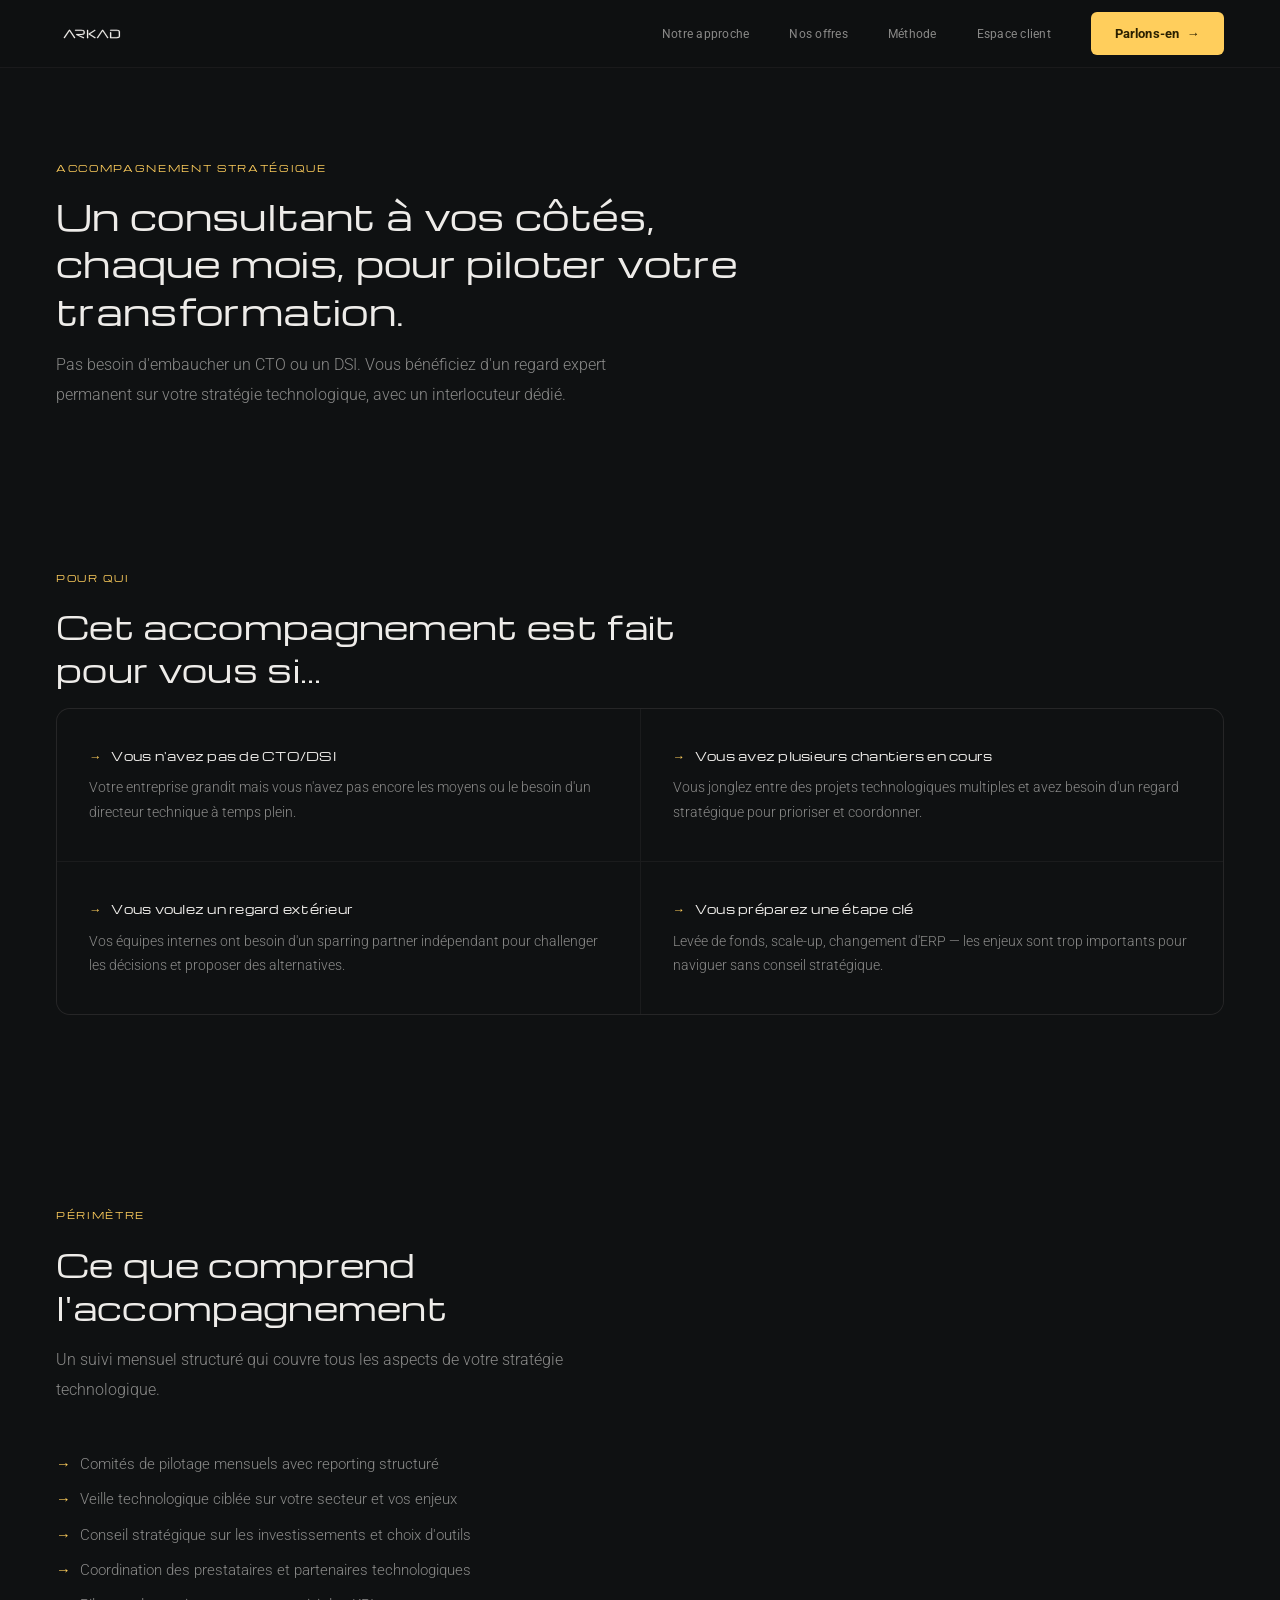
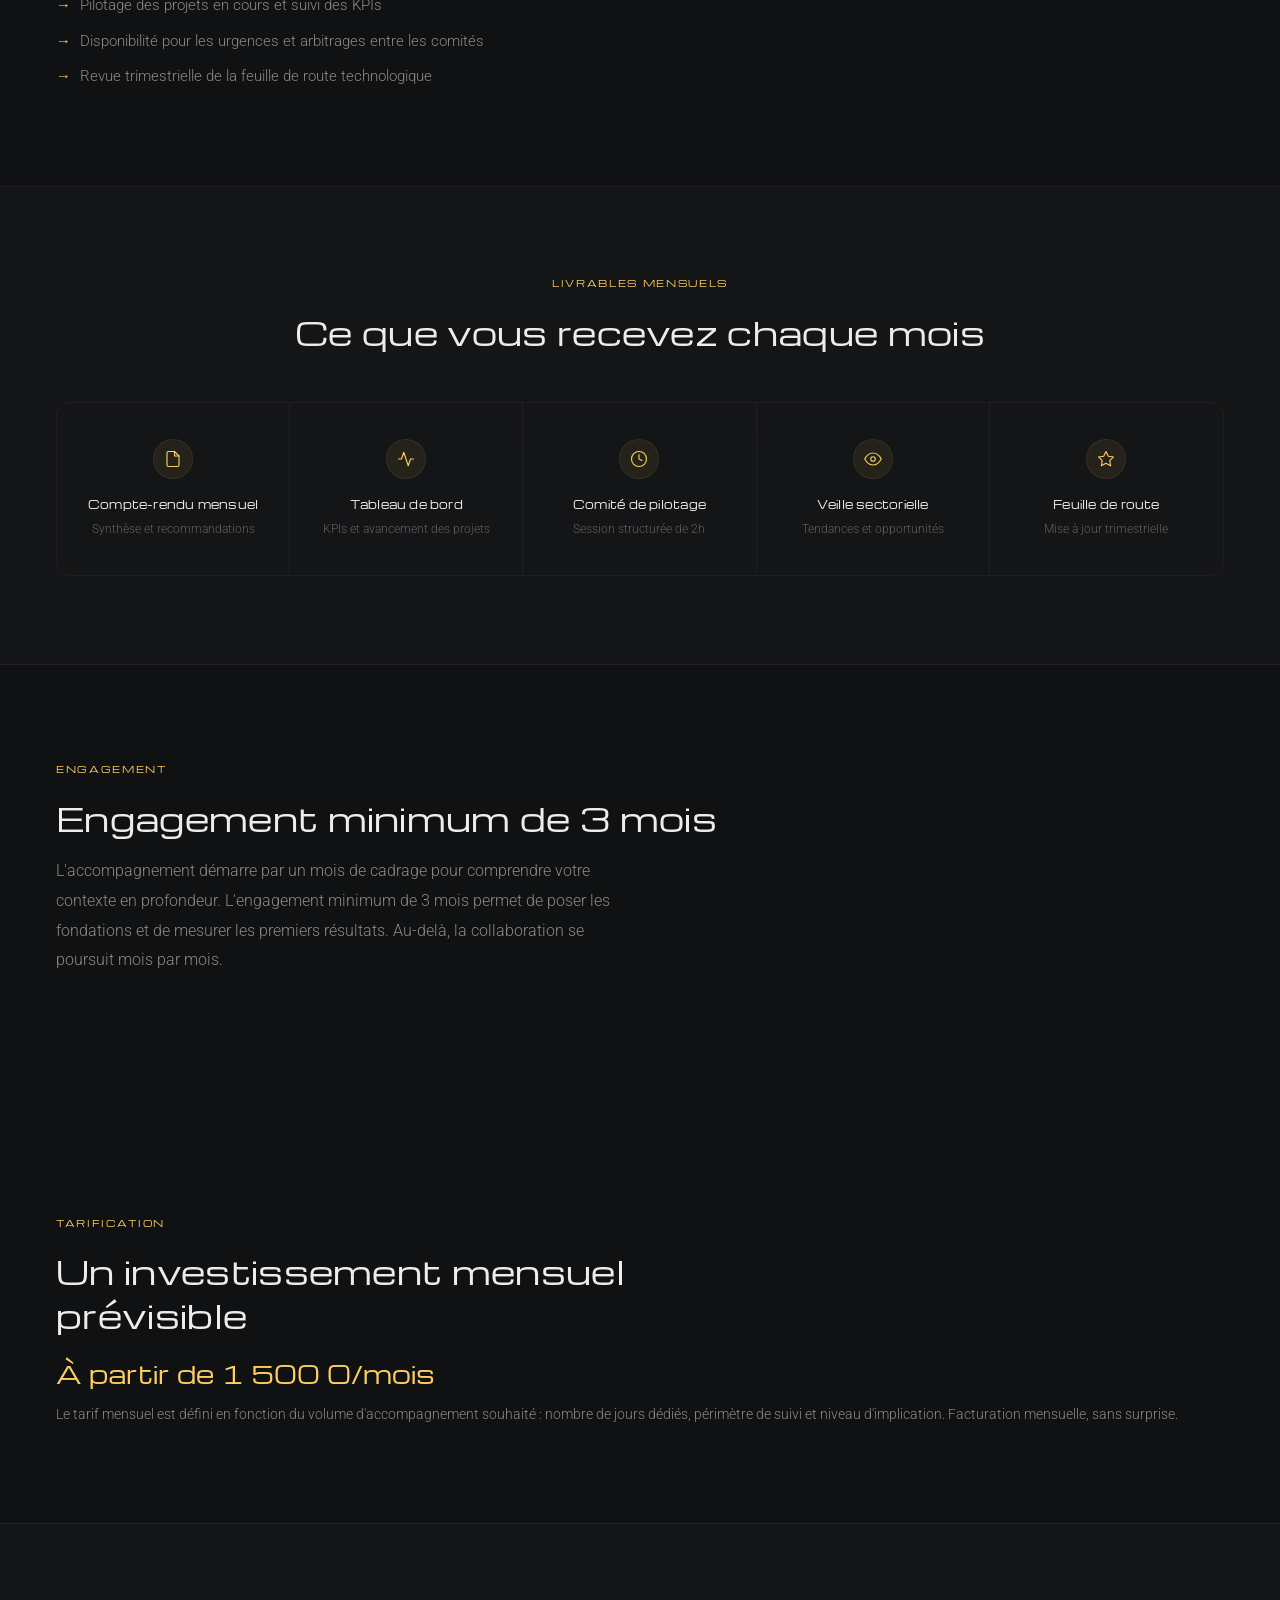
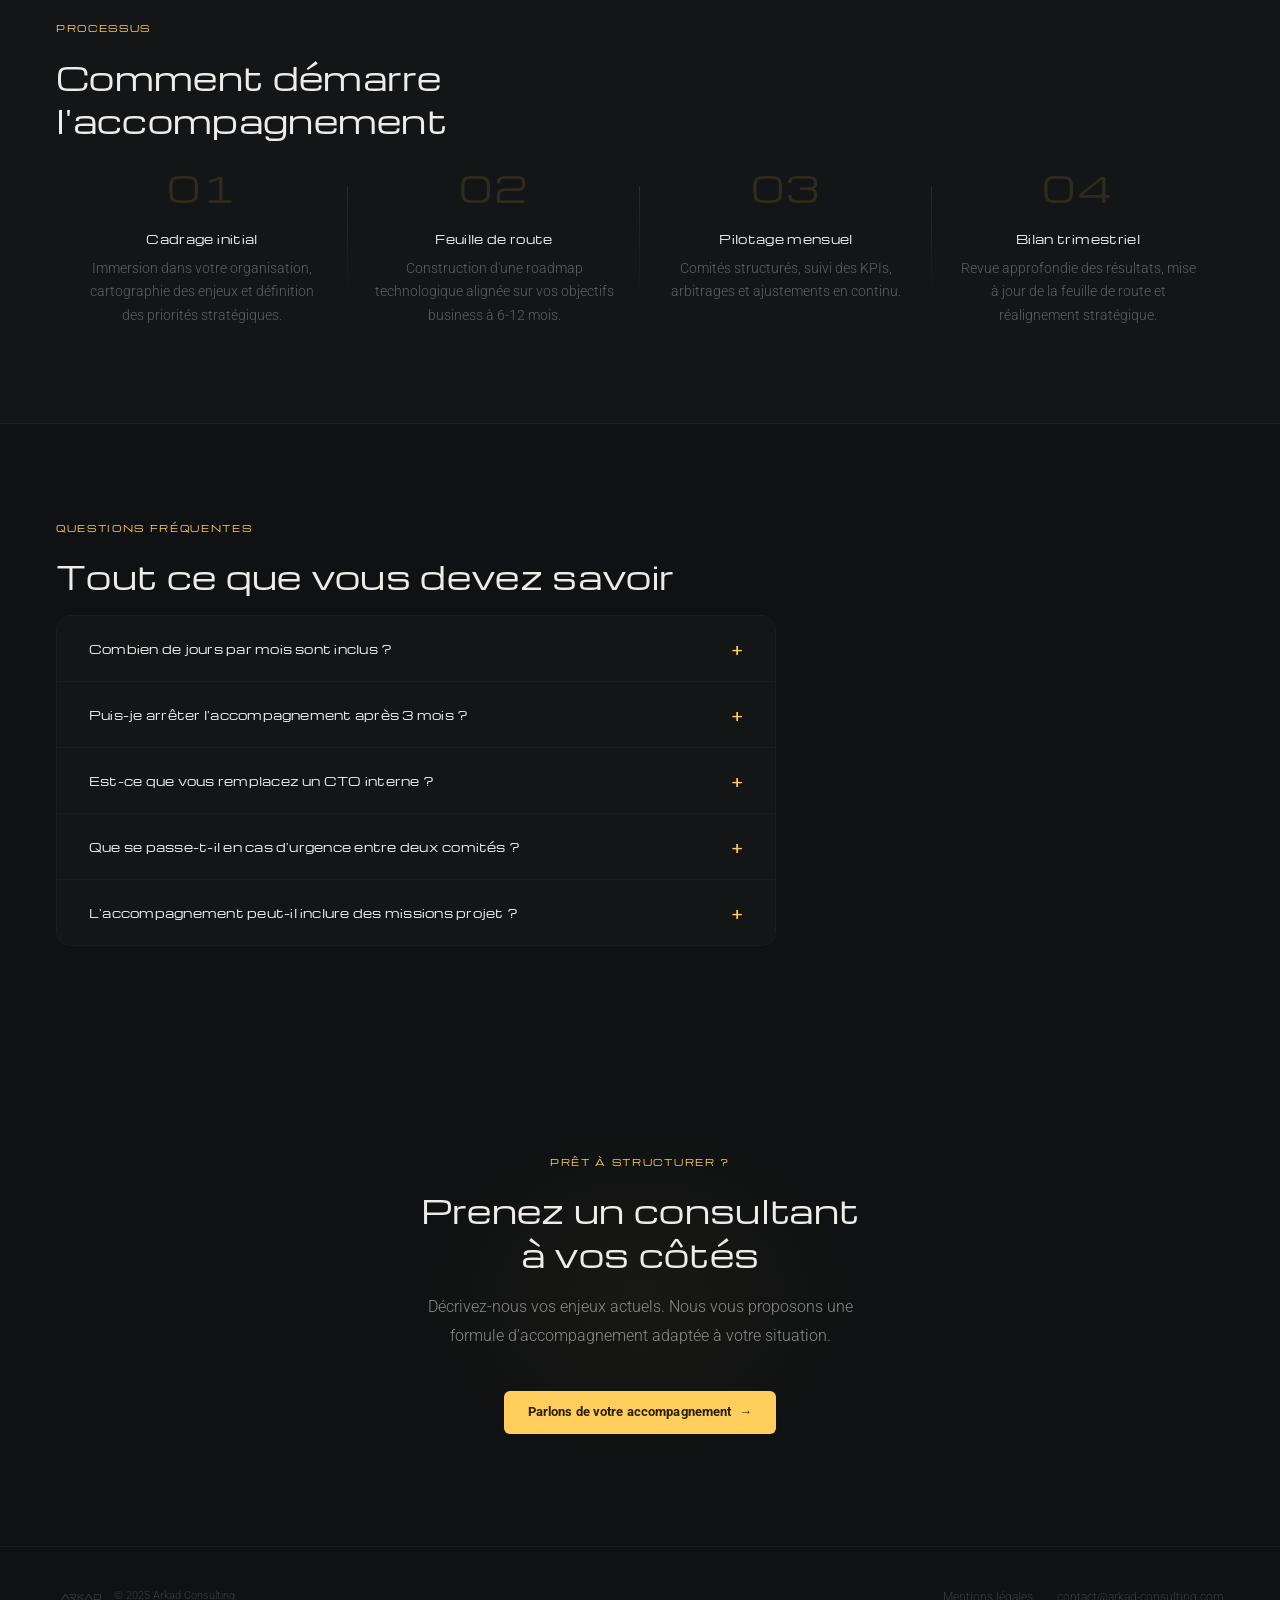
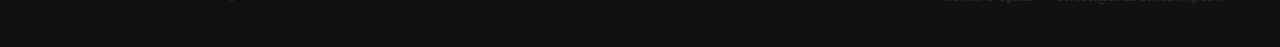
==== accompagnement-strategique.html @ ab316ca0 "fix: correction des prix (3 000 € / 6 000 € / 1 500 €), retrait HT, fallback Arial pour le symbole €" ====
<!DOCTYPE html>
<html lang="fr">
<head>
  <meta charset="UTF-8">
  <meta name="viewport" content="width=device-width, initial-scale=1.0">
  <title>Accompagnement Stratégique Mensuel — Arkad Consulting</title>
  <meta name="description" content="Un consultant dédié chaque mois pour piloter votre transformation technologique. Suivi continu et amélioration permanente. À partir de 1 500 €/mois.">
  <link rel="canonical" href="https://arkad-consulting.com/accompagnement-strategique.html">
  <!-- Open Graph -->
  <meta property="og:type" content="website">
  <meta property="og:url" content="https://arkad-consulting.com/accompagnement-strategique.html">
  <meta property="og:title" content="Accompagnement Stratégique Mensuel — Arkad Consulting">
  <meta property="og:description" content="Un consultant dédié chaque mois pour piloter votre transformation technologique. Suivi continu et amélioration permanente.">
  <meta property="og:image" content="https://arkad-consulting.com/assets/og-image.png">
  <meta property="og:image:width" content="1200">
  <meta property="og:image:height" content="630">
  <meta property="og:locale" content="fr_FR">
  <!-- Twitter Card -->
  <meta name="twitter:card" content="summary_large_image">
  <meta name="twitter:title" content="Accompagnement Stratégique Mensuel — Arkad Consulting">
  <meta name="twitter:description" content="Un consultant dédié chaque mois pour piloter votre transformation technologique. Suivi continu et amélioration permanente.">
  <meta name="twitter:image" content="https://arkad-consulting.com/assets/og-image.png">
  <!-- Favicon -->
  <link rel="icon" type="image/png" sizes="32x32" href="assets/favicon-32.png">
  <link rel="icon" type="image/png" sizes="192x192" href="assets/favicon-192.png">
  <link rel="apple-touch-icon" href="assets/apple-touch-icon.png">
  <meta name="theme-color" content="#0f1112">
  <!-- Fonts -->
  <link rel="preconnect" href="https://fonts.googleapis.com">
  <link rel="preconnect" href="https://fonts.gstatic.com" crossorigin>
  <link href="https://fonts.googleapis.com/css2?family=Michroma&family=Roboto:ital,wght@0,300;0,400;0,500;0,700;1,300&display=swap" rel="stylesheet">
  <link rel="stylesheet" href="css/main.css">
</head>
<body>

<!-- ====== Nav ====== -->
<nav class="nav" aria-label="Navigation principale">
  <a href="index.html" class="nav__logo">
    <svg class="nav__logo-icon" viewBox="0 0 500 139" fill="none" xmlns="http://www.w3.org/2000/svg">
      <path d="M93.7,49.18l-31.92,47.97c-.38.64-.85,1.09-1.41,1.34-.55.26-1.2.38-1.92.38-1.07,0-2.07-.35-3.01-1.06-.94-.7-1.41-1.63-1.41-2.78,0-.3.04-.64.13-1.02s.28-.77.58-1.15l-.06.06,33.39-49.96c.68-1.02,1.5-1.8,2.46-2.33.96-.53,1.97-.8,3.04-.8.98,0,1.97.26,2.97.77s1.87,1.3,2.59,2.37l33.46,49.83h-.06c.6.85.89,1.62.89,2.3,0,1.11-.46,2-1.38,2.69-.92.68-1.91,1.02-2.97,1.02-.68,0-1.34-.15-1.98-.45-.64-.3-1.15-.77-1.54-1.41v.06l-31.85-47.85Z" fill="#eeece9" stroke="#eeece9" stroke-linecap="round" stroke-linejoin="round"/>
      <path d="M191.49,55.1c0-4.99-4.71-7.48-14.14-7.48h-42.47c-2.43,0-3.65-1.11-3.65-3.33,0-2.43,1.21-3.65,3.65-3.65h41.13c16.03,0,24.05,4.99,24.05,14.97v6.27c0,9.21-7.38,13.82-22.13,13.82h-22.13l37.61,16.12c.68.3,1.17.73,1.47,1.28.3.55.45,1.13.45,1.73,0,1.02-.35,1.99-1.06,2.91-.7.92-1.59,1.38-2.65,1.38-.47,0-.96-.13-1.47-.38l-48.04-22.13c-.73-.3-1.28-.77-1.66-1.41-.38-.64-.58-1.32-.58-2.05,0-1.07.4-2.05,1.22-2.94.81-.9,1.96-1.34,3.45-1.34h34.22c8.49,0,12.73-2.07,12.73-6.2v-7.55Z" fill="#eeece9" stroke="#eeece9" stroke-linecap="round" stroke-linejoin="round"/>
      <path d="M223.67,95.52c0,2.43-1.39,3.65-4.16,3.65s-4.29-1.21-4.29-3.65v-51.62c0-2.39,1.45-3.58,4.35-3.58,2.73,0,4.09,1.19,4.09,3.58v51.62ZM237.04,69.17l36.27,22.9c.6.34,1.01.79,1.25,1.34.23.55.37,1.09.42,1.6,0,.98-.36,1.89-1.09,2.72-.73.83-1.58,1.25-2.56,1.25-.68,0-1.28-.17-1.79-.51l-41.51-26.1c-1.02-.6-1.54-1.54-1.54-2.81,0-.72.11-1.36.32-1.92.21-.55.62-1,1.21-1.34l39.4-25.46c.6-.43,1.24-.64,1.92-.64.55,0,1.1.13,1.63.38s1,.59,1.41.99c.4.41.72.85.96,1.34.23.49.35.99.35,1.5,0,1.02-.57,1.88-1.73,2.56l-34.92,22.2Z" fill="#eeece9" stroke="#eeece9" stroke-linecap="round" stroke-linejoin="round"/>
      <path d="M324.03,49.4l-31.92,47.97c-.38.64-.85,1.09-1.41,1.34-.56.26-1.2.38-1.92.38-1.07,0-2.07-.35-3.01-1.06-.94-.7-1.41-1.63-1.41-2.78,0-.3.04-.64.13-1.02.08-.38.28-.77.58-1.15l-.06.06,33.39-49.96c.68-1.02,1.5-1.8,2.46-2.33.96-.53,1.97-.8,3.04-.8.98,0,1.97.26,2.97.77,1,.51,1.86,1.3,2.59,2.37l33.45,49.83h-.06c.6.85.89,1.62.89,2.3,0,1.11-.46,2-1.38,2.69-.92.68-1.91,1.02-2.97,1.02-.68,0-1.34-.15-1.98-.45-.64-.3-1.15-.77-1.54-1.41v.06l-31.86-47.85Z" fill="#eeece9" stroke="#eeece9" stroke-linecap="round" stroke-linejoin="round"/>
      <path d="M436.22,55.03c0-4.95-4.67-7.42-14.01-7.42h-43.37c-2.39,0-3.58-1.11-3.58-3.33,0-2.43,1.19-3.65,3.58-3.65h43.56c14.92,0,22.39,4.8,22.39,14.39v28.46c0,10.19-7.53,15.29-22.58,15.29h-44.13c-1.88,0-2.81-.98-2.81-2.94v-36.14c0-2.64,1.45-3.97,4.35-3.97s4.41,1.32,4.41,3.97v32.11h37.99c9.47,0,14.2-2.77,14.2-8.32v-28.46Z" fill="#eeece9" stroke="#eeece9" stroke-linecap="round" stroke-linejoin="round"/>
    </svg>
  </a>
  <div class="nav__links">
    <a href="index.html#approche" class="nav__link">Notre approche</a>
    <a href="index.html#offres" class="nav__link">Nos offres</a>
    <a href="index.html#methode" class="nav__link">Méthode</a>
    <a href="portail.html" class="nav__link">Espace client</a>
    <a href="index.html#contact" class="btn btn--primary">Parlons-en <span class="btn__arrow">→</span></a>
  </div>
</nav>

<main>

  <!-- ====== Service Hero ====== -->
  <section class="service-hero">
    <div class="container">
      <div class="section__eyebrow reveal">Accompagnement Stratégique</div>
      <h1 class="section__title reveal">Un consultant à vos côtés, chaque mois, pour piloter votre transformation.</h1>
      <p class="section__desc reveal">
        Pas besoin d'embaucher un CTO ou un DSI. Vous bénéficiez d'un regard expert permanent sur votre stratégie technologique, avec un interlocuteur dédié.
      </p>
    </div>
  </section>

  <!-- ====== Pour qui ====== -->
  <section class="section">
    <div class="container">
      <div class="section__eyebrow reveal">Pour qui</div>
      <h2 class="section__title reveal">Cet accompagnement est fait pour vous si...</h2>
      <div class="why__grid reveal">
        <div class="why__item">
          <h4><span class="why__arrow">→</span> Vous n'avez pas de CTO/DSI</h4>
          <p>Votre entreprise grandit mais vous n'avez pas encore les moyens ou le besoin d'un directeur technique à temps plein.</p>
        </div>
        <div class="why__item">
          <h4><span class="why__arrow">→</span> Vous avez plusieurs chantiers en cours</h4>
          <p>Vous jonglez entre des projets technologiques multiples et avez besoin d'un regard stratégique pour prioriser et coordonner.</p>
        </div>
        <div class="why__item">
          <h4><span class="why__arrow">→</span> Vous voulez un regard extérieur</h4>
          <p>Vos équipes internes ont besoin d'un sparring partner indépendant pour challenger les décisions et proposer des alternatives.</p>
        </div>
        <div class="why__item">
          <h4><span class="why__arrow">→</span> Vous préparez une étape clé</h4>
          <p>Levée de fonds, scale-up, changement d'ERP — les enjeux sont trop importants pour naviguer sans conseil stratégique.</p>
        </div>
      </div>
    </div>
  </section>

  <!-- ====== Périmètre ====== -->
  <section class="section service-content">
    <div class="container">
      <div class="section__eyebrow reveal">Périmètre</div>
      <h2 class="section__title reveal">Ce que comprend l'accompagnement</h2>
      <p class="section__desc reveal">Un suivi mensuel structuré qui couvre tous les aspects de votre stratégie technologique.</p>
      <ul class="reveal">
        <li>Comités de pilotage mensuels avec reporting structuré</li>
        <li>Veille technologique ciblée sur votre secteur et vos enjeux</li>
        <li>Conseil stratégique sur les investissements et choix d'outils</li>
        <li>Coordination des prestataires et partenaires technologiques</li>
        <li>Pilotage des projets en cours et suivi des KPIs</li>
        <li>Disponibilité pour les urgences et arbitrages entre les comités</li>
        <li>Revue trimestrielle de la feuille de route technologique</li>
      </ul>
    </div>
  </section>

  <!-- ====== Livrables ====== -->
  <section class="impact">
    <div class="container">
      <div class="impact__header">
        <div class="section__eyebrow reveal">Livrables mensuels</div>
        <h2 class="section__title reveal">Ce que vous recevez chaque mois</h2>
      </div>
      <div class="impact__grid reveal">
        <div class="impact__item">
          <div class="impact__icon">
            <svg width="18" height="18" viewBox="0 0 24 24" fill="none" stroke="currentColor" stroke-width="1.5" stroke-linecap="round" stroke-linejoin="round"><path d="M14 2H6a2 2 0 0 0-2 2v16a2 2 0 0 0 2 2h12a2 2 0 0 0 2-2V8z"/><polyline points="14 2 14 8 20 8"/></svg>
          </div>
          <h4>Compte-rendu mensuel</h4>
          <p>Synthèse et recommandations</p>
        </div>
        <div class="impact__item">
          <div class="impact__icon">
            <svg width="18" height="18" viewBox="0 0 24 24" fill="none" stroke="currentColor" stroke-width="1.5" stroke-linecap="round" stroke-linejoin="round"><polyline points="22 12 18 12 15 21 9 3 6 12 2 12"/></svg>
          </div>
          <h4>Tableau de bord</h4>
          <p>KPIs et avancement des projets</p>
        </div>
        <div class="impact__item">
          <div class="impact__icon">
            <svg width="18" height="18" viewBox="0 0 24 24" fill="none" stroke="currentColor" stroke-width="1.5" stroke-linecap="round" stroke-linejoin="round"><circle cx="12" cy="12" r="10"/><polyline points="12 6 12 12 16 14"/></svg>
          </div>
          <h4>Comité de pilotage</h4>
          <p>Session structurée de 2h</p>
        </div>
        <div class="impact__item">
          <div class="impact__icon">
            <svg width="18" height="18" viewBox="0 0 24 24" fill="none" stroke="currentColor" stroke-width="1.5" stroke-linecap="round" stroke-linejoin="round"><path d="M1 12s4-8 11-8 11 8 11 8-4 8-11 8-11-8-11-8z"/><circle cx="12" cy="12" r="3"/></svg>
          </div>
          <h4>Veille sectorielle</h4>
          <p>Tendances et opportunités</p>
        </div>
        <div class="impact__item">
          <div class="impact__icon">
            <svg width="18" height="18" viewBox="0 0 24 24" fill="none" stroke="currentColor" stroke-width="1.5" stroke-linecap="round" stroke-linejoin="round"><polygon points="12 2 15.09 8.26 22 9.27 17 14.14 18.18 21.02 12 17.77 5.82 21.02 7 14.14 2 9.27 8.91 8.26 12 2"/></svg>
          </div>
          <h4>Feuille de route</h4>
          <p>Mise à jour trimestrielle</p>
        </div>
      </div>
    </div>
  </section>

  <!-- ====== Délais ====== -->
  <section class="section">
    <div class="container">
      <div class="section__eyebrow reveal">Engagement</div>
      <h2 class="section__title reveal">Engagement minimum de 3 mois</h2>
      <p class="section__desc reveal">
        L'accompagnement démarre par un mois de cadrage pour comprendre votre contexte en profondeur. L'engagement minimum de 3 mois permet de poser les fondations et de mesurer les premiers résultats. Au-delà, la collaboration se poursuit mois par mois.
      </p>
    </div>
  </section>

  <!-- ====== Tarification ====== -->
  <section class="section service-content">
    <div class="container">
      <div class="section__eyebrow reveal">Tarification</div>
      <h2 class="section__title reveal">Un investissement mensuel prévisible</h2>
      <div class="reveal">
        <div class="pricing-highlight">À partir de 1 500 €/mois</div>
        <p class="pricing-detail">Le tarif mensuel est défini en fonction du volume d'accompagnement souhaité : nombre de jours dédiés, périmètre de suivi et niveau d'implication. Facturation mensuelle, sans surprise.</p>
      </div>
    </div>
  </section>

  <!-- ====== Processus ====== -->
  <section class="section process">
    <div class="container">
      <div class="section__eyebrow reveal">Processus</div>
      <h2 class="section__title reveal">Comment démarre l'accompagnement</h2>
      <div class="process__grid reveal">
        <div class="process__step">
          <div class="process__num">01</div>
          <h4>Cadrage initial</h4>
          <p>Immersion dans votre organisation, cartographie des enjeux et définition des priorités stratégiques.</p>
        </div>
        <div class="process__step">
          <div class="process__num">02</div>
          <h4>Feuille de route</h4>
          <p>Construction d'une roadmap technologique alignée sur vos objectifs business à 6-12 mois.</p>
        </div>
        <div class="process__step">
          <div class="process__num">03</div>
          <h4>Pilotage mensuel</h4>
          <p>Comités structurés, suivi des KPIs, arbitrages et ajustements en continu.</p>
        </div>
        <div class="process__step">
          <div class="process__num">04</div>
          <h4>Bilan trimestriel</h4>
          <p>Revue approfondie des résultats, mise à jour de la feuille de route et réalignement stratégique.</p>
        </div>
      </div>
    </div>
  </section>

  <!-- ====== FAQ ====== -->
  <section class="section">
    <div class="container">
      <div class="section__eyebrow reveal">Questions fréquentes</div>
      <h2 class="section__title reveal">Tout ce que vous devez savoir</h2>
      <div class="faq__list reveal">
        <div class="faq__item">
          <button class="faq__question">Combien de jours par mois sont inclus ?</button>
          <div class="faq__answer">
            <p>Le volume est défini ensemble selon vos besoins : de 1 à 4 jours par mois selon la formule choisie. Chaque formule inclut le comité de pilotage mensuel, le reporting et la disponibilité entre les sessions.</p>
          </div>
        </div>
        <div class="faq__item">
          <button class="faq__question">Puis-je arrêter l'accompagnement après 3 mois ?</button>
          <div class="faq__answer">
            <p>Oui. Après l'engagement initial de 3 mois, l'accompagnement se poursuit mois par mois avec un préavis d'un mois. Vous pouvez ajuster le volume ou arrêter librement.</p>
          </div>
        </div>
        <div class="faq__item">
          <button class="faq__question">Est-ce que vous remplacez un CTO interne ?</button>
          <div class="faq__answer">
            <p>Nous complétons votre équipe, pas la remplaçons. Si vous avez déjà un responsable technique, nous apportons un regard stratégique externe. Si vous n'en avez pas, nous jouons ce rôle de conseil en attendant.</p>
          </div>
        </div>
        <div class="faq__item">
          <button class="faq__question">Que se passe-t-il en cas d'urgence entre deux comités ?</button>
          <div class="faq__answer">
            <p>Chaque formule inclut une disponibilité entre les sessions pour les urgences et arbitrages. Nous nous engageons sur un temps de réponse de 24h ouvrées maximum.</p>
          </div>
        </div>
        <div class="faq__item">
          <button class="faq__question">L'accompagnement peut-il inclure des missions projet ?</button>
          <div class="faq__answer">
            <p>Oui. Si un projet identifié pendant l'accompagnement nécessite une mission dédiée, nous proposons un devis complémentaire avec des conditions préférentielles pour les clients en accompagnement.</p>
          </div>
        </div>
      </div>
    </div>
  </section>

  <!-- ====== CTA ====== -->
  <section class="cta">
    <div class="container">
      <div class="section__eyebrow reveal">Prêt à structurer ?</div>
      <h2 class="section__title reveal">Prenez un consultant<br>à vos côtés</h2>
      <p class="section__desc reveal">
        Décrivez-nous vos enjeux actuels. Nous vous proposons une formule d'accompagnement adaptée à votre situation.
      </p>
      <a href="index.html#contact" class="btn btn--primary reveal">Parlons de votre accompagnement <span class="btn__arrow">→</span></a>
    </div>
  </section>

</main>

<!-- ====== Footer ====== -->
<footer class="footer">
  <div class="footer__inner">
    <div class="footer__brand">
      <svg height="14" viewBox="0 0 500 139" fill="none" xmlns="http://www.w3.org/2000/svg">
        <path d="M93.7,49.18l-31.92,47.97c-.38.64-.85,1.09-1.41,1.34-.55.26-1.2.38-1.92.38-1.07,0-2.07-.35-3.01-1.06-.94-.7-1.41-1.63-1.41-2.78,0-.3.04-.64.13-1.02s.28-.77.58-1.15l-.06.06,33.39-49.96c.68-1.02,1.5-1.8,2.46-2.33.96-.53,1.97-.8,3.04-.8.98,0,1.97.26,2.97.77s1.87,1.3,2.59,2.37l33.46,49.83h-.06c.6.85.89,1.62.89,2.3,0,1.11-.46,2-1.38,2.69-.92.68-1.91,1.02-2.97,1.02-.68,0-1.34-.15-1.98-.45-.64-.3-1.15-.77-1.54-1.41v.06l-31.85-47.85Z" fill="rgba(238,236,233,0.2)" stroke="none"/><path d="M191.49,55.1c0-4.99-4.71-7.48-14.14-7.48h-42.47c-2.43,0-3.65-1.11-3.65-3.33,0-2.43,1.21-3.65,3.65-3.65h41.13c16.03,0,24.05,4.99,24.05,14.97v6.27c0,9.21-7.38,13.82-22.13,13.82h-22.13l37.61,16.12c.68.3,1.17.73,1.47,1.28.3.55.45,1.13.45,1.73,0,1.02-.35,1.99-1.06,2.91-.7.92-1.59,1.38-2.65,1.38-.47,0-.96-.13-1.47-.38l-48.04-22.13c-.73-.3-1.28-.77-1.66-1.41-.38-.64-.58-1.32-.58-2.05,0-1.07.4-2.05,1.22-2.94.81-.9,1.96-1.34,3.45-1.34h34.22c8.49,0,12.73-2.07,12.73-6.2v-7.55Z" fill="rgba(238,236,233,0.2)" stroke="none"/><path d="M223.67,95.52c0,2.43-1.39,3.65-4.16,3.65s-4.29-1.21-4.29-3.65v-51.62c0-2.39,1.45-3.58,4.35-3.58,2.73,0,4.09,1.19,4.09,3.58v51.62ZM237.04,69.17l36.27,22.9c.6.34,1.01.79,1.25,1.34.23.55.37,1.09.42,1.6,0,.98-.36,1.89-1.09,2.72-.73.83-1.58,1.25-2.56,1.25-.68,0-1.28-.17-1.79-.51l-41.51-26.1c-1.02-.6-1.54-1.54-1.54-2.81,0-.72.11-1.36.32-1.92.21-.55.62-1,1.21-1.34l39.4-25.46c.6-.43,1.24-.64,1.92-.64.55,0,1.1.13,1.63.38s1,.59,1.41.99c.4.41.72.85.96,1.34.23.49.35.99.35,1.5,0,1.02-.57,1.88-1.73,2.56l-34.92,22.2Z" fill="rgba(238,236,233,0.2)" stroke="none"/><path d="M324.03,49.4l-31.92,47.97c-.38.64-.85,1.09-1.41,1.34-.56.26-1.2.38-1.92.38-1.07,0-2.07-.35-3.01-1.06-.94-.7-1.41-1.63-1.41-2.78,0-.3.04-.64.13-1.02.08-.38.28-.77.58-1.15l-.06.06,33.39-49.96c.68-1.02,1.5-1.8,2.46-2.33.96-.53,1.97-.8,3.04-.8.98,0,1.97.26,2.97.77,1,.51,1.86,1.3,2.59,2.37l33.45,49.83h-.06c.6.85.89,1.62.89,2.3,0,1.11-.46,2-1.38,2.69-.92.68-1.91,1.02-2.97,1.02-.68,0-1.34-.15-1.98-.45-.64-.3-1.15-.77-1.54-1.41v.06l-31.86-47.85Z" fill="rgba(238,236,233,0.2)" stroke="none"/><path d="M436.22,55.03c0-4.95-4.67-7.42-14.01-7.42h-43.37c-2.39,0-3.58-1.11-3.58-3.33,0-2.43,1.19-3.65,3.58-3.65h43.56c14.92,0,22.39,4.8,22.39,14.39v28.46c0,10.19-7.53,15.29-22.58,15.29h-44.13c-1.88,0-2.81-.98-2.81-2.94v-36.14c0-2.64,1.45-3.97,4.35-3.97s4.41,1.32,4.41,3.97v32.11h37.99c9.47,0,14.2-2.77,14.2-8.32v-28.46Z" fill="rgba(238,236,233,0.2)" stroke="none"/>
      </svg>
      <span>© 2025 Arkad Consulting</span>
    </div>
    <div class="footer__links">
      <a href="mentions-legales.html" class="footer__link">Mentions légales</a>
      <a href="mailto:contact@arkad-consulting.com" class="footer__link">contact@arkad-consulting.com</a>
    </div>
  </div>
</footer>

<script type="application/ld+json">
{
  "@context": "https://schema.org",
  "@type": "Service",
  "name": "Accompagnement Stratégique Mensuel",
  "provider": {
    "@type": "ProfessionalService",
    "name": "Arkad Consulting",
    "url": "https://arkad-consulting.com"
  },
  "description": "Un consultant dédié chaque mois pour piloter votre transformation technologique. Suivi continu et amélioration permanente.",
  "url": "https://arkad-consulting.com/accompagnement-strategique.html",
  "offers": {
    "@type": "Offer",
    "price": "1500",
    "priceCurrency": "EUR"
  }
}
</script>
<script src="js/main.js"></script>

</body>
</html>
---- css/main.css ----
/* ========================================
   Arkad Consulting — Styles
   ======================================== */

/* --- Custom Properties --- */
:root {
  --noir: #0f1112;
  --noir2: #141517;
  --noir3: #1a1c1e;
  --or: #ffce5c;
  --or-hover: #ffe08a;
  --or-dim: rgba(255, 206, 92, 0.07);
  --or-mid: rgba(255, 206, 92, 0.14);
  --creme: #eeece9;
  --creme-80: rgba(238, 236, 233, 0.8);
  --creme-55: rgba(238, 236, 233, 0.55);
  --creme-35: rgba(238, 236, 233, 0.35);
  --creme-20: rgba(238, 236, 233, 0.2);
  --creme-10: rgba(238, 236, 233, 0.1);
  --creme-05: rgba(238, 236, 233, 0.05);
  --radius: 14px;
}

/* --- Reset --- */
* {
  margin: 0;
  padding: 0;
  box-sizing: border-box;
}

html {
  scroll-behavior: smooth;
  font-size: 16px;
}

body {
  font-family: 'Roboto', sans-serif;
  background: var(--noir);
  color: var(--creme);
  line-height: 1.7;
  -webkit-font-smoothing: antialiased;
  overflow-x: hidden;
}

::selection {
  background: var(--or);
  color: var(--noir);
}

/* --- Animations --- */
@keyframes fadeUp {
  from { opacity: 0; transform: translateY(24px); }
  to { opacity: 1; transform: translateY(0); }
}

@keyframes scrollPulse {
  0%, 100% { opacity: 0.3; transform: scaleY(0.6); }
  50% { opacity: 1; transform: scaleY(1); }
}

/* --- Layout --- */
.container {
  max-width: 1200px;
  margin: 0 auto;
}

/* --- Components: Button --- */
.btn {
  display: inline-flex;
  align-items: center;
  gap: 0.5rem;
  padding: 0.65rem 1.5rem;
  border-radius: 6px;
  font-size: 0.8rem;
  font-weight: 500;
  font-family: 'Roboto', sans-serif;
  text-decoration: none;
  cursor: pointer;
  border: none;
  transition: all 0.35s cubic-bezier(0.4, 0, 0.2, 1);
}

.btn--primary {
  background: var(--or);
  color: #2a2000;
  font-weight: 700;
  letter-spacing: 0.01em;
}

.btn--primary:hover {
  background: var(--or-hover);
  color: #2a2000;
  transform: translateY(-1px);
  box-shadow: 0 8px 30px rgba(255, 206, 92, 0.2);
}

.btn--ghost {
  background: transparent;
  color: var(--creme);
  border: 1px solid var(--creme-20);
}

.btn--ghost:hover {
  border-color: var(--creme-55);
  background: var(--creme-05);
}

.btn__arrow {
  transition: transform 0.3s;
}

.btn:hover .btn__arrow {
  transform: translateX(3px);
}

.btn--sent,
.btn--sent:hover {
  background: var(--noir3);
  color: var(--or);
}

/* --- Components: Reveal --- */
.reveal {
  opacity: 0;
  transform: translateY(20px);
  transition: opacity 0.65s ease, transform 0.65s ease;
}

.reveal--visible {
  opacity: 1;
  transform: translateY(0);
}

/* --- Nav --- */
.nav {
  position: fixed;
  top: 0;
  left: 0;
  right: 0;
  z-index: 100;
  padding: 0 3.5rem;
  height: 68px;
  display: flex;
  justify-content: space-between;
  align-items: center;
  backdrop-filter: blur(24px);
  background: rgba(15, 17, 18, 0.88);
  border-bottom: 1px solid var(--creme-05);
  transition: all 0.3s;
}

.nav__logo {
  display: flex;
  align-items: center;
  gap: 0.6rem;
  text-decoration: none;
}

.nav__logo-icon {
  height: 20px;
  width: auto;
}

.nav__links {
  display: flex;
  align-items: center;
  gap: 2.5rem;
}

.nav__link {
  color: var(--creme-55);
  text-decoration: none;
  font-size: 0.78rem;
  font-weight: 400;
  letter-spacing: 0.02em;
  transition: color 0.3s;
}

.nav__link:hover {
  color: var(--creme);
}

/* --- Hero --- */
.hero {
  min-height: 100vh;
  display: flex;
  align-items: center;
  justify-content: center;
  text-align: center;
  padding: 8rem 2rem 6rem;
  position: relative;
  overflow: hidden;
}

.hero::before {
  content: '';
  position: absolute;
  inset: 0;
  background: radial-gradient(ellipse 70% 60% at 50% 45%, rgba(255, 206, 92, 0.06) 0%, transparent 70%);
  pointer-events: none;
}

.hero::after {
  content: '';
  position: absolute;
  bottom: 0;
  left: 0;
  right: 0;
  height: 180px;
  background: linear-gradient(to top, var(--noir), transparent);
  pointer-events: none;
}

.hero__grid {
  position: absolute;
  inset: 0;
  pointer-events: none;
  opacity: 0.04;
}

.hero__grid svg {
  width: 100%;
  height: 100%;
}

.hero__inner {
  position: relative;
  z-index: 1;
  max-width: 800px;
}

.hero__logo {
  width: 80px;
  height: auto;
  margin-bottom: 1.2rem;
  opacity: 0;
  animation: fadeUp 0.7s ease 0.1s forwards;
}

.hero__eyebrow {
  font-family: 'Michroma', sans-serif;
  font-size: 0.6rem;
  letter-spacing: 0.2em;
  text-transform: uppercase;
  color: var(--or);
  margin-bottom: 2rem;
  opacity: 0;
  animation: fadeUp 0.7s ease 0.2s forwards;
}

.hero__title {
  font-family: 'Michroma', sans-serif;
  font-size: clamp(2rem, 5vw, 3.6rem);
  line-height: 1.15;
  font-weight: 400;
  letter-spacing: -0.01em;
  margin-bottom: 1.75rem;
  opacity: 0;
  animation: fadeUp 0.7s ease 0.35s forwards;
}

.hero__title-accent {
  color: var(--or);
}

.hero__subtitle {
  font-size: 1.1rem;
  color: var(--creme-55);
  max-width: 560px;
  margin: 0 auto 2.5rem;
  line-height: 1.85;
  font-weight: 300;
  opacity: 0;
  animation: fadeUp 0.7s ease 0.5s forwards;
}

.hero__actions {
  display: flex;
  gap: 0.75rem;
  justify-content: center;
  flex-wrap: wrap;
  opacity: 0;
  animation: fadeUp 0.7s ease 0.65s forwards;
}

.hero__scroll {
  position: absolute;
  bottom: 2.5rem;
  left: 50%;
  transform: translateX(-50%);
  display: flex;
  flex-direction: column;
  align-items: center;
  gap: 0.5rem;
  opacity: 0;
  animation: fadeUp 0.7s ease 1s forwards;
  z-index: 1;
}

.hero__scroll-text {
  font-size: 0.65rem;
  color: var(--creme-35);
  letter-spacing: 0.08em;
  text-transform: uppercase;
}

.hero__scroll-line {
  width: 1px;
  height: 32px;
  background: linear-gradient(to bottom, var(--or), transparent);
  animation: scrollPulse 2s ease-in-out infinite;
}

/* --- Page Nav --- */
.page-nav {
  padding: 0 3.5rem;
  border-bottom: 1px solid var(--creme-05);
  background: var(--noir);
}

.page-nav__inner {
  max-width: 1200px;
  margin: 0 auto;
  display: flex;
  gap: 2.5rem;
  overflow-x: auto;
  -webkit-overflow-scrolling: touch;
}

.page-nav__link {
  display: block;
  padding: 1rem 0;
  font-size: 0.72rem;
  font-weight: 500;
  letter-spacing: 0.06em;
  text-transform: uppercase;
  color: var(--creme-35);
  text-decoration: none;
  white-space: nowrap;
  border-bottom: 2px solid transparent;
  transition: all 0.3s;
}

.page-nav__link:hover,
.page-nav__link--active {
  color: var(--creme);
  border-color: var(--or);
}

/* --- Section (base) --- */
.section {
  padding: 6rem 3.5rem;
  position: relative;
}

.section__eyebrow {
  font-family: 'Michroma', sans-serif;
  font-size: 0.58rem;
  letter-spacing: 0.18em;
  text-transform: uppercase;
  color: var(--or);
  margin-bottom: 1.25rem;
}

.section__title {
  font-family: 'Michroma', sans-serif;
  font-size: clamp(1.3rem, 2.8vw, 2rem);
  font-weight: 400;
  line-height: 1.35;
  margin-bottom: 1rem;
  letter-spacing: 0.01em;
  max-width: 700px;
}

.section__desc {
  font-size: 1rem;
  color: var(--creme-55);
  max-width: 580px;
  line-height: 1.85;
  font-weight: 300;
  margin-bottom: 3rem;
}

/* --- Approach --- */
.approach__grid {
  display: grid;
  grid-template-columns: repeat(3, 1fr);
  gap: 0;
  border: 1px solid var(--creme-10);
  border-radius: var(--radius);
  overflow: hidden;
}

.approach__card {
  padding: 2.5rem 2rem;
  border-right: 1px solid var(--creme-05);
  background: var(--noir2);
  transition: background 0.4s;
}

.approach__card:last-child {
  border-right: none;
}

.approach__card:hover {
  background: var(--noir3);
}

.approach__icon {
  width: 56px;
  height: 56px;
  border-radius: 12px;
  background: var(--or-dim);
  border: 1px solid rgba(255, 206, 92, 0.08);
  display: flex;
  align-items: center;
  justify-content: center;
  margin-bottom: 1.5rem;
  color: var(--or);
  transition: all 0.3s;
}

.approach__card:hover .approach__icon {
  background: var(--or-mid);
  border-color: rgba(255, 206, 92, 0.2);
}

.approach__card h3 {
  font-family: 'Michroma', sans-serif;
  font-size: 0.82rem;
  font-weight: 400;
  letter-spacing: 0.02em;
  margin-bottom: 0.75rem;
  color: var(--creme);
}

.approach__card p {
  font-size: 0.9rem;
  color: var(--creme-55);
  line-height: 1.75;
  font-weight: 300;
}

.approach__tags {
  display: flex;
  flex-wrap: wrap;
  gap: 0.35rem;
  margin-top: 1.25rem;
}

.approach__tag {
  font-size: 0.68rem;
  padding: 0.25rem 0.65rem;
  border-radius: 100px;
  background: var(--creme-05);
  color: var(--creme-35);
  font-weight: 400;
  border: 1px solid var(--creme-05);
  transition: all 0.3s;
}

.approach__card:hover .approach__tag {
  background: var(--creme-10);
  border-color: var(--creme-10);
}

/* --- Quote --- */
.quote {
  text-align: center;
  padding: 5rem 3.5rem;
  border-top: 1px solid var(--creme-05);
  border-bottom: 1px solid var(--creme-05);
}

.quote blockquote {
  font-size: clamp(1.05rem, 2.2vw, 1.35rem);
  font-weight: 300;
  font-style: italic;
  line-height: 1.85;
  max-width: 680px;
  margin: 0 auto;
  color: var(--creme-80);
}

.quote__dash {
  width: 36px;
  height: 2px;
  background: var(--or);
  margin: 1.5rem auto;
}

.quote__attr {
  font-family: 'Michroma', sans-serif;
  font-size: 0.55rem;
  text-transform: uppercase;
  letter-spacing: 0.14em;
  color: var(--creme-35);
}

/* --- Process --- */
.process {
  background: var(--noir2);
  border-top: 1px solid var(--creme-05);
  border-bottom: 1px solid var(--creme-05);
}

.process__grid {
  display: grid;
  grid-template-columns: repeat(4, 1fr);
  gap: 0;
  position: relative;
}

.process__step {
  text-align: center;
  padding: 0 1.5rem;
  position: relative;
}

.process__step:not(:last-child)::after {
  content: '';
  position: absolute;
  top: 28px;
  right: 0;
  width: 1px;
  height: calc(100% - 56px);
  background: linear-gradient(to bottom, var(--creme-10), transparent);
}

.process__num {
  font-family: 'Michroma', sans-serif;
  font-size: 2.2rem;
  color: rgba(255, 206, 92, 0.12);
  letter-spacing: 0.05em;
  margin-bottom: 0.75rem;
  transition: color 0.3s;
}

.process__step:hover .process__num {
  color: rgba(255, 206, 92, 0.25);
}

.process__step h4 {
  font-family: 'Michroma', sans-serif;
  font-size: 0.72rem;
  font-weight: 400;
  letter-spacing: 0.03em;
  margin-bottom: 0.5rem;
  color: var(--creme);
}

.process__step p {
  font-size: 0.85rem;
  color: var(--creme-35);
  line-height: 1.7;
  font-weight: 300;
}

/* --- Impact --- */
.impact {
  padding: 5.5rem 3.5rem;
  background: var(--noir2);
  border-top: 1px solid var(--creme-05);
  border-bottom: 1px solid var(--creme-05);
}

.impact__header {
  text-align: center;
  margin-bottom: 3rem;
}

.impact__header .section__title {
  text-align: center;
  margin: 0 auto;
}

.impact__grid {
  display: grid;
  grid-template-columns: repeat(5, 1fr);
  gap: 0;
  border: 1px solid var(--creme-05);
  border-radius: var(--radius);
  overflow: hidden;
}

.impact__item {
  text-align: center;
  padding: 2.25rem 1.25rem;
  border-right: 1px solid var(--creme-05);
  position: relative;
  transition: background 0.3s;
}

.impact__item:last-child {
  border-right: none;
}

.impact__item:hover {
  background: var(--noir3);
}

.impact__icon {
  width: 40px;
  height: 40px;
  border-radius: 50%;
  background: var(--or-dim);
  border: 1px solid rgba(255, 206, 92, 0.08);
  display: flex;
  align-items: center;
  justify-content: center;
  margin: 0 auto 1rem;
  color: var(--or);
  font-size: 0.85rem;
  transition: all 0.3s;
}

.impact__item:hover .impact__icon {
  background: var(--or-mid);
  border-color: rgba(255, 206, 92, 0.2);
  transform: scale(1.05);
}

.impact__item h4 {
  font-family: 'Michroma', sans-serif;
  font-size: 0.68rem;
  font-weight: 400;
  letter-spacing: 0.02em;
  margin-bottom: 0.3rem;
  color: var(--creme);
}

.impact__item p {
  color: var(--creme-35);
  font-size: 0.78rem;
  font-weight: 300;
}

/* --- Why --- */
.why__grid {
  display: grid;
  grid-template-columns: 1fr 1fr;
  gap: 1px;
  background: var(--creme-05);
  border: 1px solid var(--creme-05);
  border-radius: var(--radius);
  overflow: hidden;
}

.why__item {
  padding: 2.25rem 2rem;
  background: var(--noir);
  transition: background 0.3s;
}

.why__item:hover {
  background: var(--noir2);
}

.why__item h4 {
  font-family: 'Michroma', sans-serif;
  font-size: 0.78rem;
  font-weight: 400;
  margin-bottom: 0.6rem;
  letter-spacing: 0.02em;
  display: flex;
  align-items: center;
  gap: 0.6rem;
}

.why__arrow {
  color: var(--or);
}

.why__item p {
  color: var(--creme-55);
  font-size: 0.88rem;
  line-height: 1.75;
  font-weight: 300;
}

/* --- CTA --- */
.cta {
  text-align: center;
  padding: 7rem 3.5rem;
  position: relative;
}

.cta::before {
  content: '';
  position: absolute;
  top: 50%;
  left: 50%;
  transform: translate(-50%, -50%);
  width: 500px;
  height: 400px;
  background: radial-gradient(ellipse, rgba(255, 206, 92, 0.04) 0%, transparent 65%);
  pointer-events: none;
}

.cta .section__eyebrow {
  text-align: center;
}

.cta .section__title {
  max-width: 550px;
  margin: 0 auto 1rem;
  text-align: center;
}

.cta .section__desc {
  max-width: 460px;
  margin: 0 auto 2.5rem;
  text-align: center;
}

/* --- Form --- */
.form {
  max-width: 480px;
  margin: 0 auto;
  display: flex;
  flex-direction: column;
  gap: 0.85rem;
  text-align: left;
}

.form__row {
  display: grid;
  grid-template-columns: 1fr 1fr;
  gap: 0.85rem;
}

.form__label {
  display: block;
  font-family: 'Michroma', sans-serif;
  font-size: 0.52rem;
  color: var(--creme-35);
  margin-bottom: 0.35rem;
  text-transform: uppercase;
  letter-spacing: 0.1em;
}

.form__input,
.form__textarea {
  width: 100%;
  padding: 0.75rem 0.9rem;
  border-radius: 8px;
  border: 1px solid var(--creme-05);
  background: var(--noir2);
  color: var(--creme);
  font-family: 'Roboto', sans-serif;
  font-size: 0.88rem;
  font-weight: 300;
  transition: border-color 0.3s, box-shadow 0.3s;
  outline: none;
}

.form__input::placeholder,
.form__textarea::placeholder {
  color: var(--creme-20);
}

.form__input:focus,
.form__textarea:focus {
  border-color: var(--or);
  box-shadow: 0 0 0 2px rgba(255, 206, 92, 0.06);
}

.form__textarea {
  resize: vertical;
  min-height: 110px;
}

.form__submit {
  margin-top: 0.4rem;
}

.form__submit .btn {
  width: 100%;
  justify-content: center;
  padding: 0.8rem;
}

/* --- Legal --- */
.legal {
  padding: 8rem 3.5rem 6rem;
  position: relative;
}

.legal__content {
  max-width: 720px;
}

.legal__content h2 {
  font-family: 'Michroma', sans-serif;
  font-size: 0.82rem;
  font-weight: 400;
  letter-spacing: 0.02em;
  color: var(--creme);
  margin: 2.5rem 0 1rem;
}

.legal__content h2:first-child {
  margin-top: 0;
}

.legal__content p {
  font-size: 0.9rem;
  color: var(--creme-55);
  line-height: 1.85;
  font-weight: 300;
  margin-bottom: 0.6rem;
}

.legal__content a {
  color: var(--or);
  text-decoration: none;
  transition: color 0.3s;
}

.legal__content a:hover {
  color: var(--or-hover);
}

.legal__back {
  display: inline-flex;
  align-items: center;
  gap: 0.4rem;
  margin-top: 3rem;
  font-size: 0.8rem;
  color: var(--creme-35);
  text-decoration: none;
  transition: color 0.3s;
}

.legal__back:hover {
  color: var(--creme);
}

/* --- Footer --- */
.footer {
  padding: 2.5rem 3.5rem;
  border-top: 1px solid var(--creme-05);
}

.footer__inner {
  max-width: 1200px;
  margin: 0 auto;
  display: flex;
  justify-content: space-between;
  align-items: center;
}

.footer__brand {
  display: flex;
  align-items: center;
  gap: 0.5rem;
}

.footer__brand svg {
  height: 14px;
}

.footer__brand span {
  font-size: 0.68rem;
  color: var(--creme-20);
  font-weight: 300;
}

.footer__links {
  display: flex;
  gap: 1.5rem;
}

.footer__link {
  color: var(--creme-20);
  text-decoration: none;
  font-size: 0.75rem;
  font-weight: 300;
  transition: color 0.3s;
}

.footer__link:hover {
  color: var(--creme-55);
}

/* --- Offers --- */
.offers__grid {
  display: grid;
  grid-template-columns: repeat(3, 1fr);
  gap: 0;
  border: 1px solid var(--creme-10);
  border-radius: var(--radius);
  overflow: hidden;
}

.offers__card {
  padding: 2.5rem 2rem;
  border-right: 1px solid var(--creme-05);
  background: var(--noir2);
  transition: background 0.4s;
  display: flex;
  flex-direction: column;
}

.offers__card:last-child {
  border-right: none;
}

.offers__card:hover {
  background: var(--noir3);
}

.offers__card h3 {
  font-family: 'Michroma', sans-serif;
  font-size: 0.82rem;
  font-weight: 400;
  letter-spacing: 0.02em;
  margin-bottom: 0.5rem;
  color: var(--creme);
}

.offers__card p {
  font-size: 0.9rem;
  color: var(--creme-55);
  line-height: 1.75;
  font-weight: 300;
  margin-bottom: 1.25rem;
}

.offers__price {
  font-family: 'Michroma', Arial, sans-serif;
  font-size: 1.3rem;
  color: var(--or);
  margin-bottom: 0.25rem;
}

.offers__duration {
  font-size: 0.78rem;
  color: var(--creme-35);
  font-weight: 300;
  margin-bottom: 1.5rem;
}

.offers__card .btn {
  margin-top: auto;
  text-align: center;
  justify-content: center;
}

/* --- Posture --- */
.posture {
  margin-top: 4rem;
  padding: 2.5rem;
  border: 1px solid var(--creme-05);
  border-radius: var(--radius);
  background: var(--noir2);
}

.posture__title {
  font-family: 'Michroma', sans-serif;
  font-size: 0.78rem;
  font-weight: 400;
  letter-spacing: 0.02em;
  margin-bottom: 1.25rem;
  color: var(--creme);
}

.posture__list {
  list-style: none;
  display: flex;
  flex-direction: column;
  gap: 0.75rem;
}

.posture__item {
  font-size: 0.9rem;
  color: var(--creme-55);
  line-height: 1.75;
  font-weight: 300;
  padding-left: 1.5rem;
  position: relative;
}

.posture__item::before {
  content: '→';
  position: absolute;
  left: 0;
  color: var(--or);
}

/* --- Service Hero --- */
.service-hero {
  padding: 10rem 3.5rem 4rem;
  position: relative;
}

.service-hero .section__eyebrow {
  margin-bottom: 1rem;
}

.service-hero .section__title {
  font-size: clamp(1.5rem, 3vw, 2.2rem);
  max-width: 750px;
  margin-bottom: 1rem;
}

.service-hero .section__desc {
  max-width: 620px;
  margin-bottom: 0;
}

/* --- Service Content --- */
.service-content ul {
  list-style: none;
  display: flex;
  flex-direction: column;
  gap: 0.6rem;
}

.service-content li {
  font-size: 0.92rem;
  color: var(--creme-55);
  line-height: 1.75;
  font-weight: 300;
  padding-left: 1.5rem;
  position: relative;
}

.service-content li::before {
  content: '→';
  position: absolute;
  left: 0;
  color: var(--or);
}

.service-content .pricing-highlight {
  font-family: 'Michroma', Arial, sans-serif;
  font-size: 1.5rem;
  color: var(--or);
  margin-bottom: 0.5rem;
}

.service-content .pricing-detail {
  font-size: 0.9rem;
  color: var(--creme-55);
  font-weight: 300;
  line-height: 1.75;
}

/* --- FAQ --- */
.faq__list {
  max-width: 720px;
  display: flex;
  flex-direction: column;
  border: 1px solid var(--creme-05);
  border-radius: var(--radius);
  overflow: hidden;
}

.faq__item {
  border-bottom: 1px solid var(--creme-05);
}

.faq__item:last-child {
  border-bottom: none;
}

.faq__question {
  width: 100%;
  background: var(--noir2);
  border: none;
  padding: 1.25rem 2rem;
  font-family: 'Michroma', sans-serif;
  font-size: 0.75rem;
  font-weight: 400;
  letter-spacing: 0.02em;
  color: var(--creme);
  text-align: left;
  cursor: pointer;
  display: flex;
  justify-content: space-between;
  align-items: center;
  transition: background 0.3s;
}

.faq__question:hover {
  background: var(--noir3);
}

.faq__question::after {
  content: '+';
  font-size: 1.1rem;
  color: var(--or);
  transition: transform 0.3s;
}

.faq__item--open .faq__question::after {
  content: '−';
}

.faq__answer {
  max-height: 0;
  overflow: hidden;
  transition: max-height 0.35s ease, padding 0.35s ease;
  background: var(--noir2);
}

.faq__answer p {
  padding: 0 2rem 1.25rem;
  font-size: 0.9rem;
  color: var(--creme-55);
  line-height: 1.85;
  font-weight: 300;
}

.faq__item--open .faq__answer {
  max-height: 300px;
}

/* --- Responsive: Tablet --- */
@media (max-width: 1024px) {
  .nav,
  .page-nav,
  .section,
  .legal,
  .service-hero,
  .footer {
    padding-left: 2rem;
    padding-right: 2rem;
  }
}

@media (max-width: 900px) {
  .approach__grid {
    grid-template-columns: 1fr;
  }

  .approach__card {
    border-right: none;
    border-bottom: 1px solid var(--creme-05);
  }

  .approach__card:last-child {
    border-bottom: none;
  }

  .process__grid {
    grid-template-columns: 1fr 1fr;
    gap: 2rem;
  }

  .process__step:not(:last-child)::after {
    display: none;
  }

  .impact__grid {
    grid-template-columns: repeat(3, 1fr);
  }

  .impact__item:nth-child(3) {
    border-right: none;
  }

  .why__grid {
    grid-template-columns: 1fr;
  }

  .form__row {
    grid-template-columns: 1fr;
  }

  .offers__grid {
    grid-template-columns: 1fr;
  }

  .offers__card {
    border-right: none;
    border-bottom: 1px solid var(--creme-05);
  }

  .offers__card:last-child {
    border-bottom: none;
  }

  .nav__link {
    display: none;
  }

  .page-nav {
    display: none;
  }

  .nav {
    padding: 0 1.5rem;
    height: 60px;
  }
}

/* --- Responsive: Mobile --- */
@media (max-width: 600px) {
  .section {
    padding: 4rem 1.25rem;
  }

  .hero {
    padding: 7rem 1.25rem 4rem;
  }

  .process__grid {
    grid-template-columns: 1fr 1fr;
    gap: 1.5rem;
  }

  .process__step {
    padding: 0 0.5rem;
  }

  .impact__grid {
    grid-template-columns: repeat(2, 1fr);
    gap: 1.5rem;
  }

  .impact__item:nth-child(2n) {
    border-right: none;
  }

  .footer__inner {
    flex-direction: column;
    gap: 1rem;
    text-align: center;
  }

  .legal {
    padding: 7rem 1.25rem 4rem;
  }

  .service-hero {
    padding: 7rem 1.25rem 3rem;
  }

  .posture {
    padding: 1.5rem;
  }

  .faq__question {
    padding: 1rem 1.25rem;
    font-size: 0.7rem;
  }

  .faq__answer p {
    padding: 0 1.25rem 1rem;
  }
}
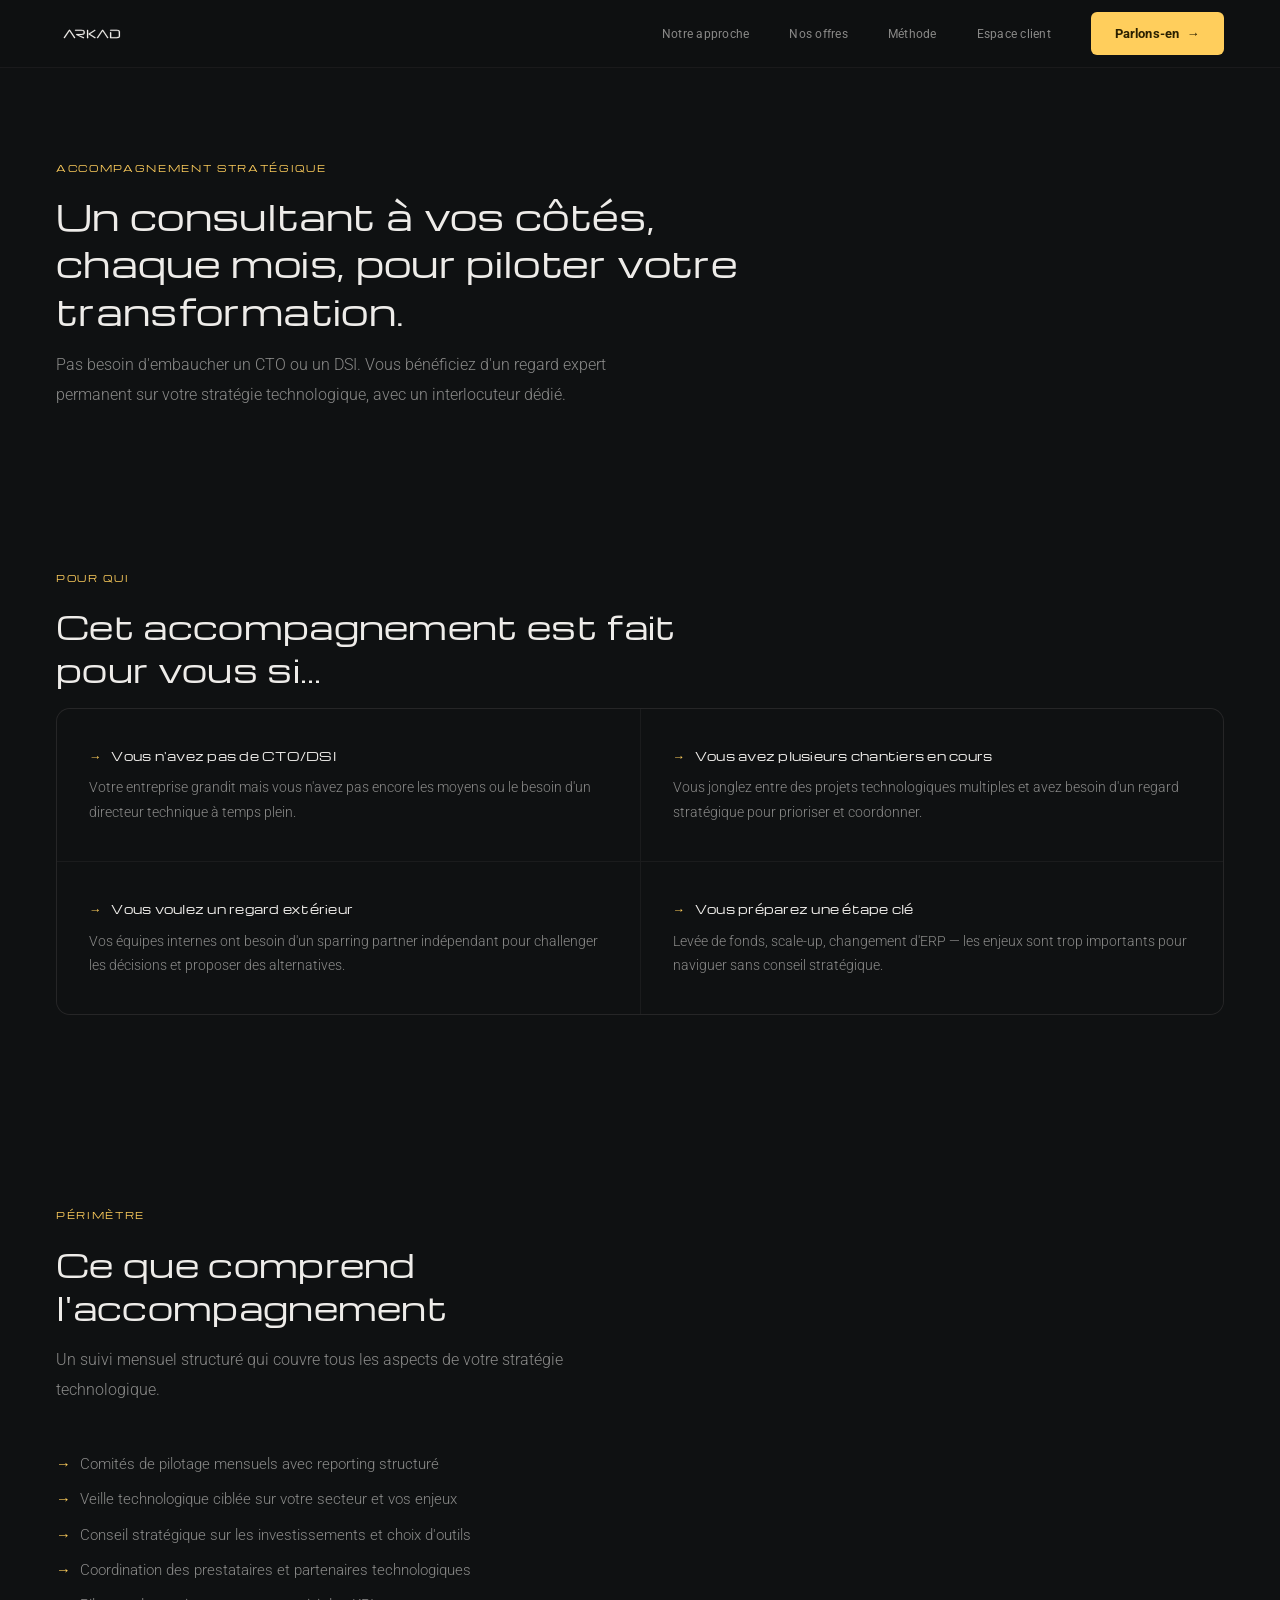
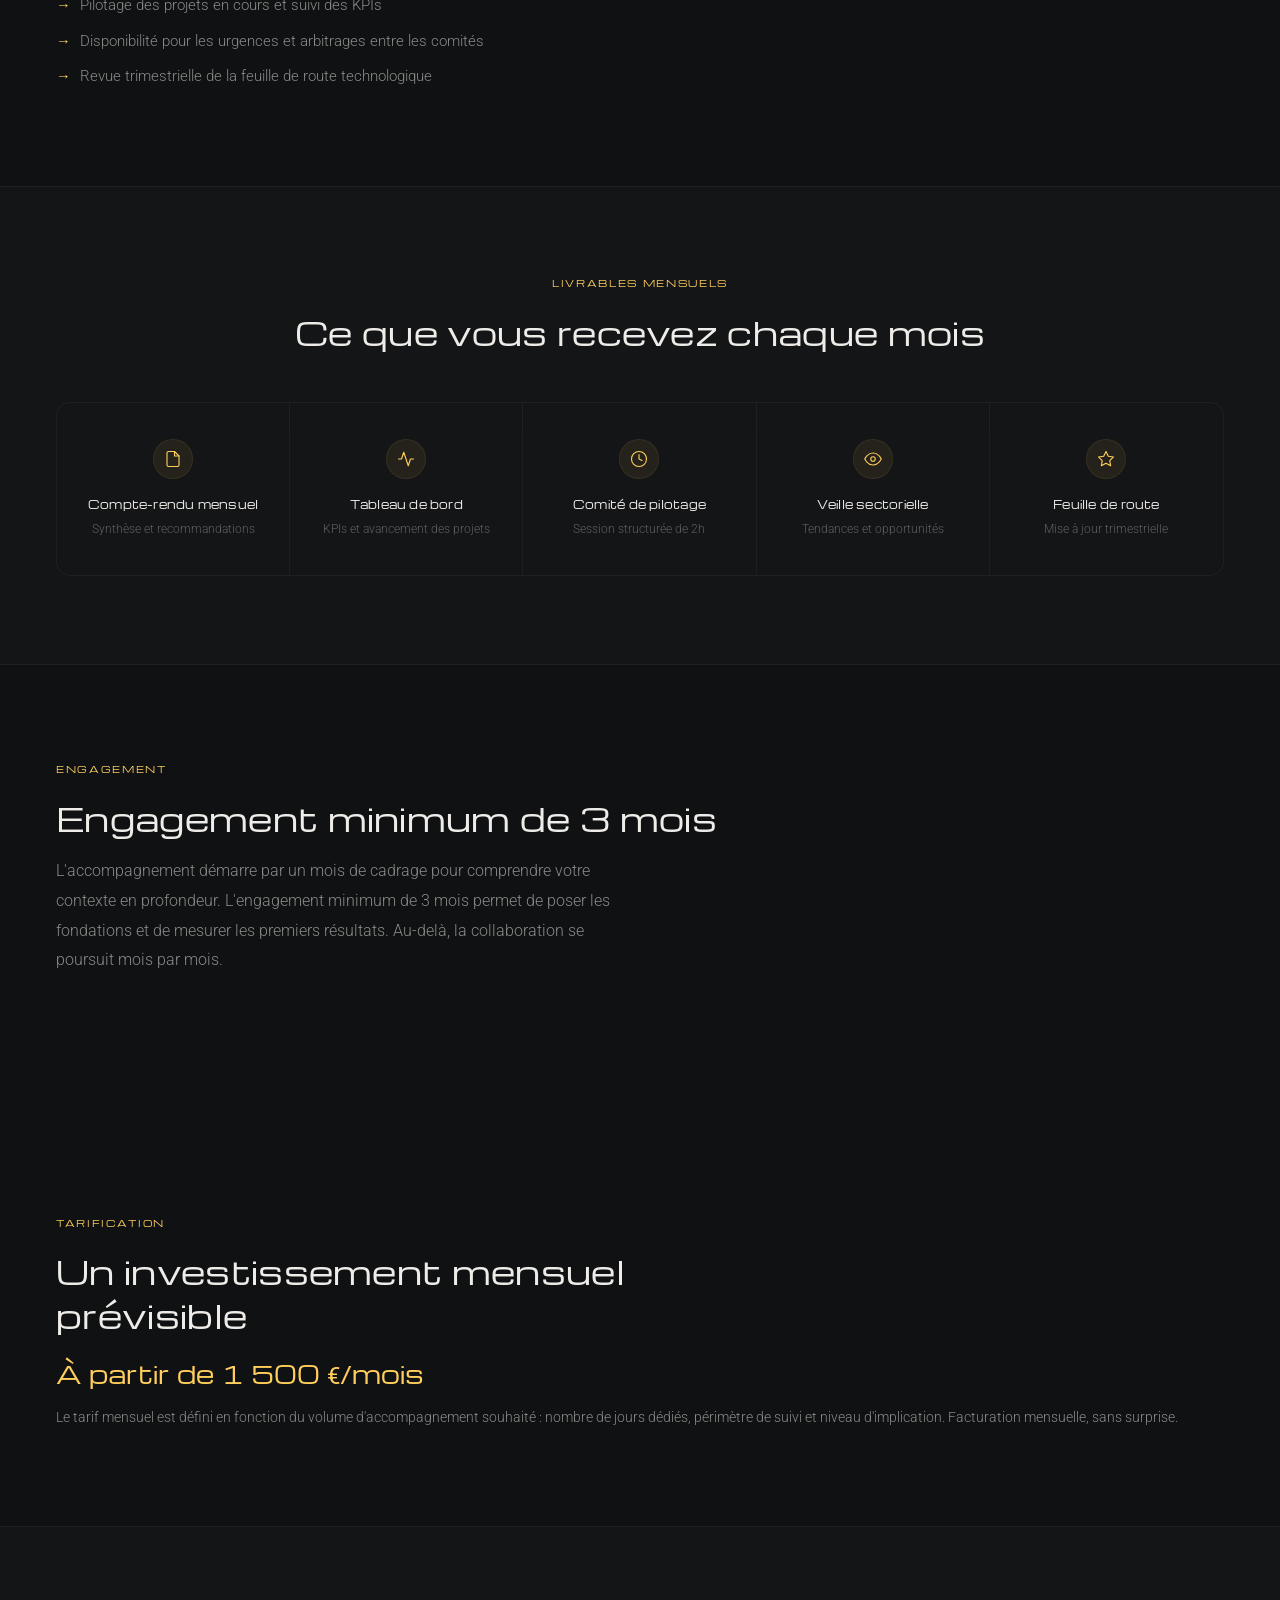
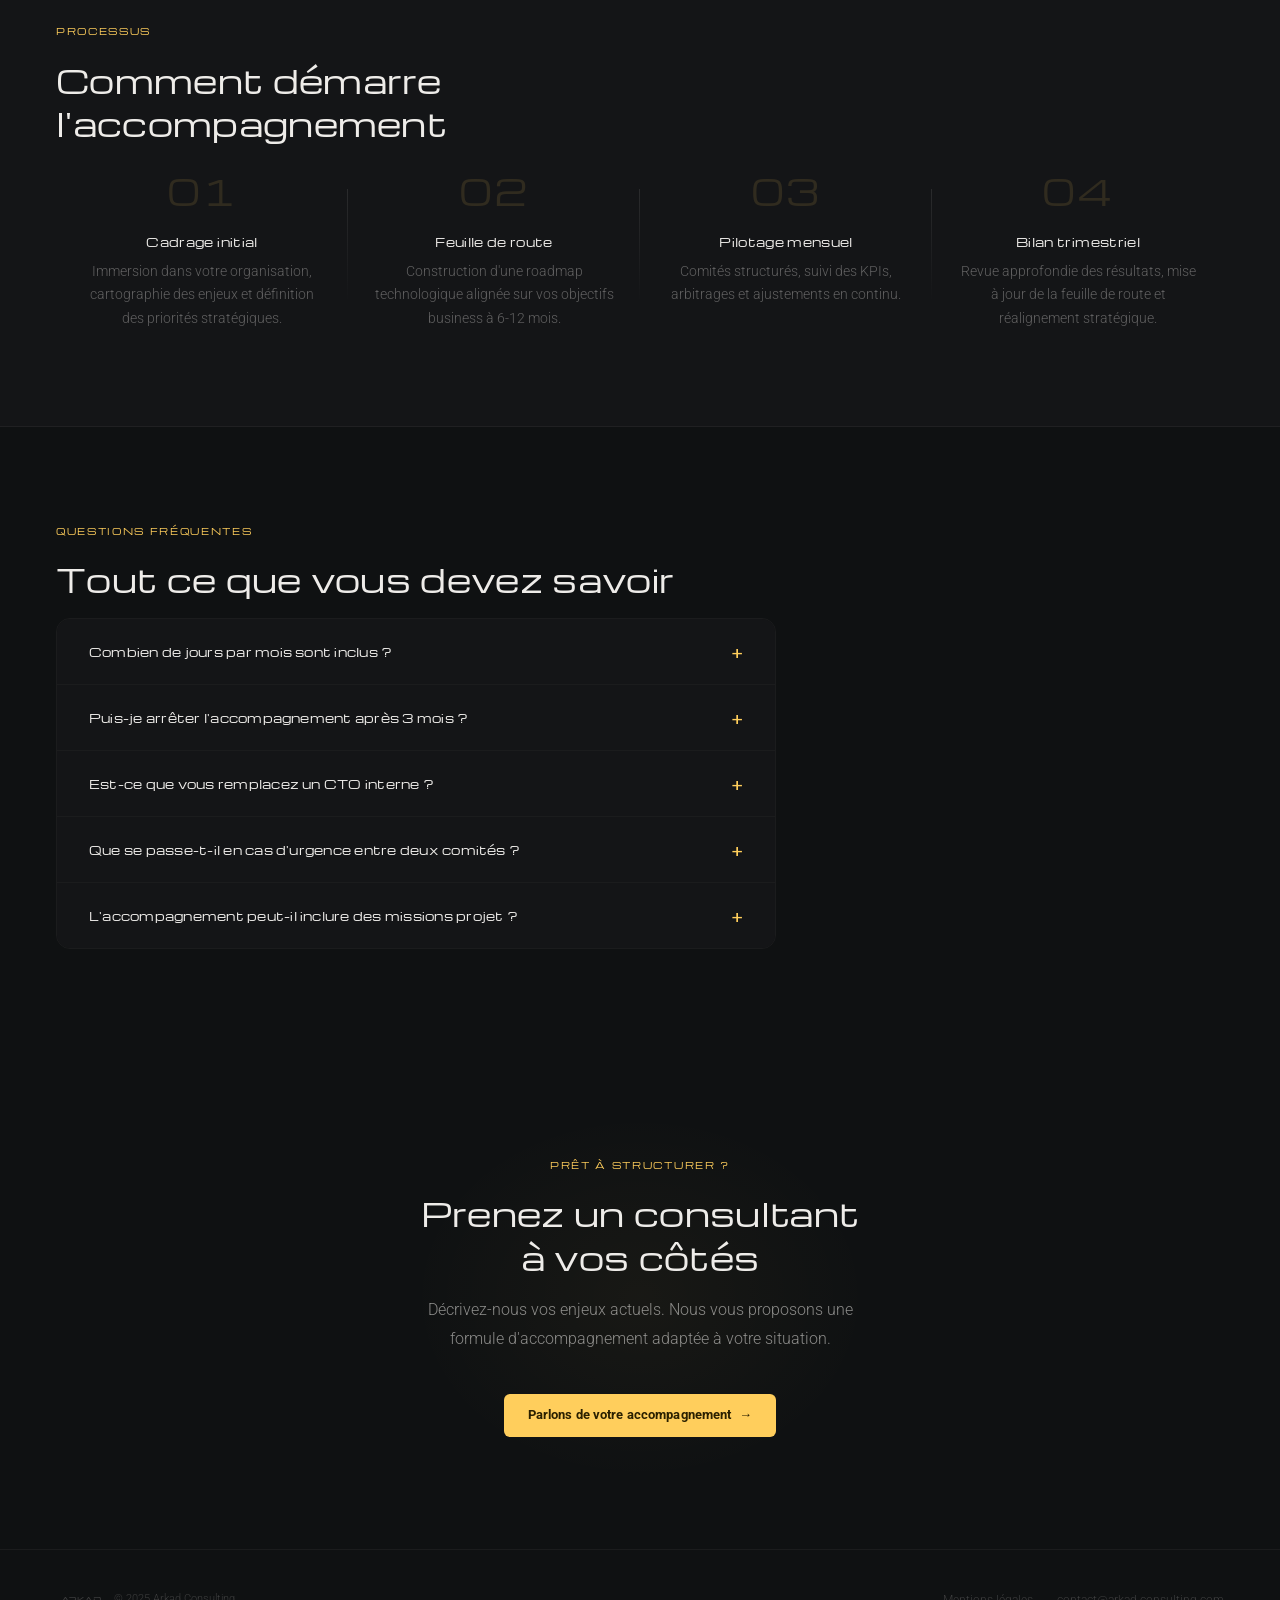
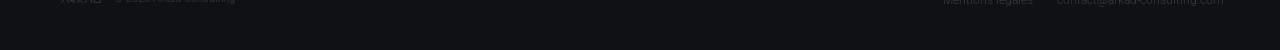
==== commit 3cf31679: "fix: affichage du symbole € dans les prix (Michroma ne supporte pas €) Utilise la font Roboto via un" ====
--- a/accompagnement-strategique.html
+++ b/accompagnement-strategique.html
@@ -174,7 +174,7 @@
       <div class="section__eyebrow reveal">Tarification</div>
       <h2 class="section__title reveal">Un investissement mensuel prévisible</h2>
       <div class="reveal">
-        <div class="pricing-highlight">À partir de 1 500 €/mois</div>
+        <div class="pricing-highlight">À partir de 1 500 <span class="euro">€</span>/mois</div>
         <p class="pricing-detail">Le tarif mensuel est défini en fonction du volume d'accompagnement souhaité : nombre de jours dédiés, périmètre de suivi et niveau d'implication. Facturation mensuelle, sans surprise.</p>
       </div>
     </div>
--- a/css/main.css
+++ b/css/main.css
@@ -934,6 +934,10 @@
   margin-bottom: 0.25rem;
 }
 
+.euro {
+  font-family: 'Roboto', Arial, sans-serif;
+}
+
 .offers__duration {
   font-size: 0.78rem;
   color: var(--creme-35);
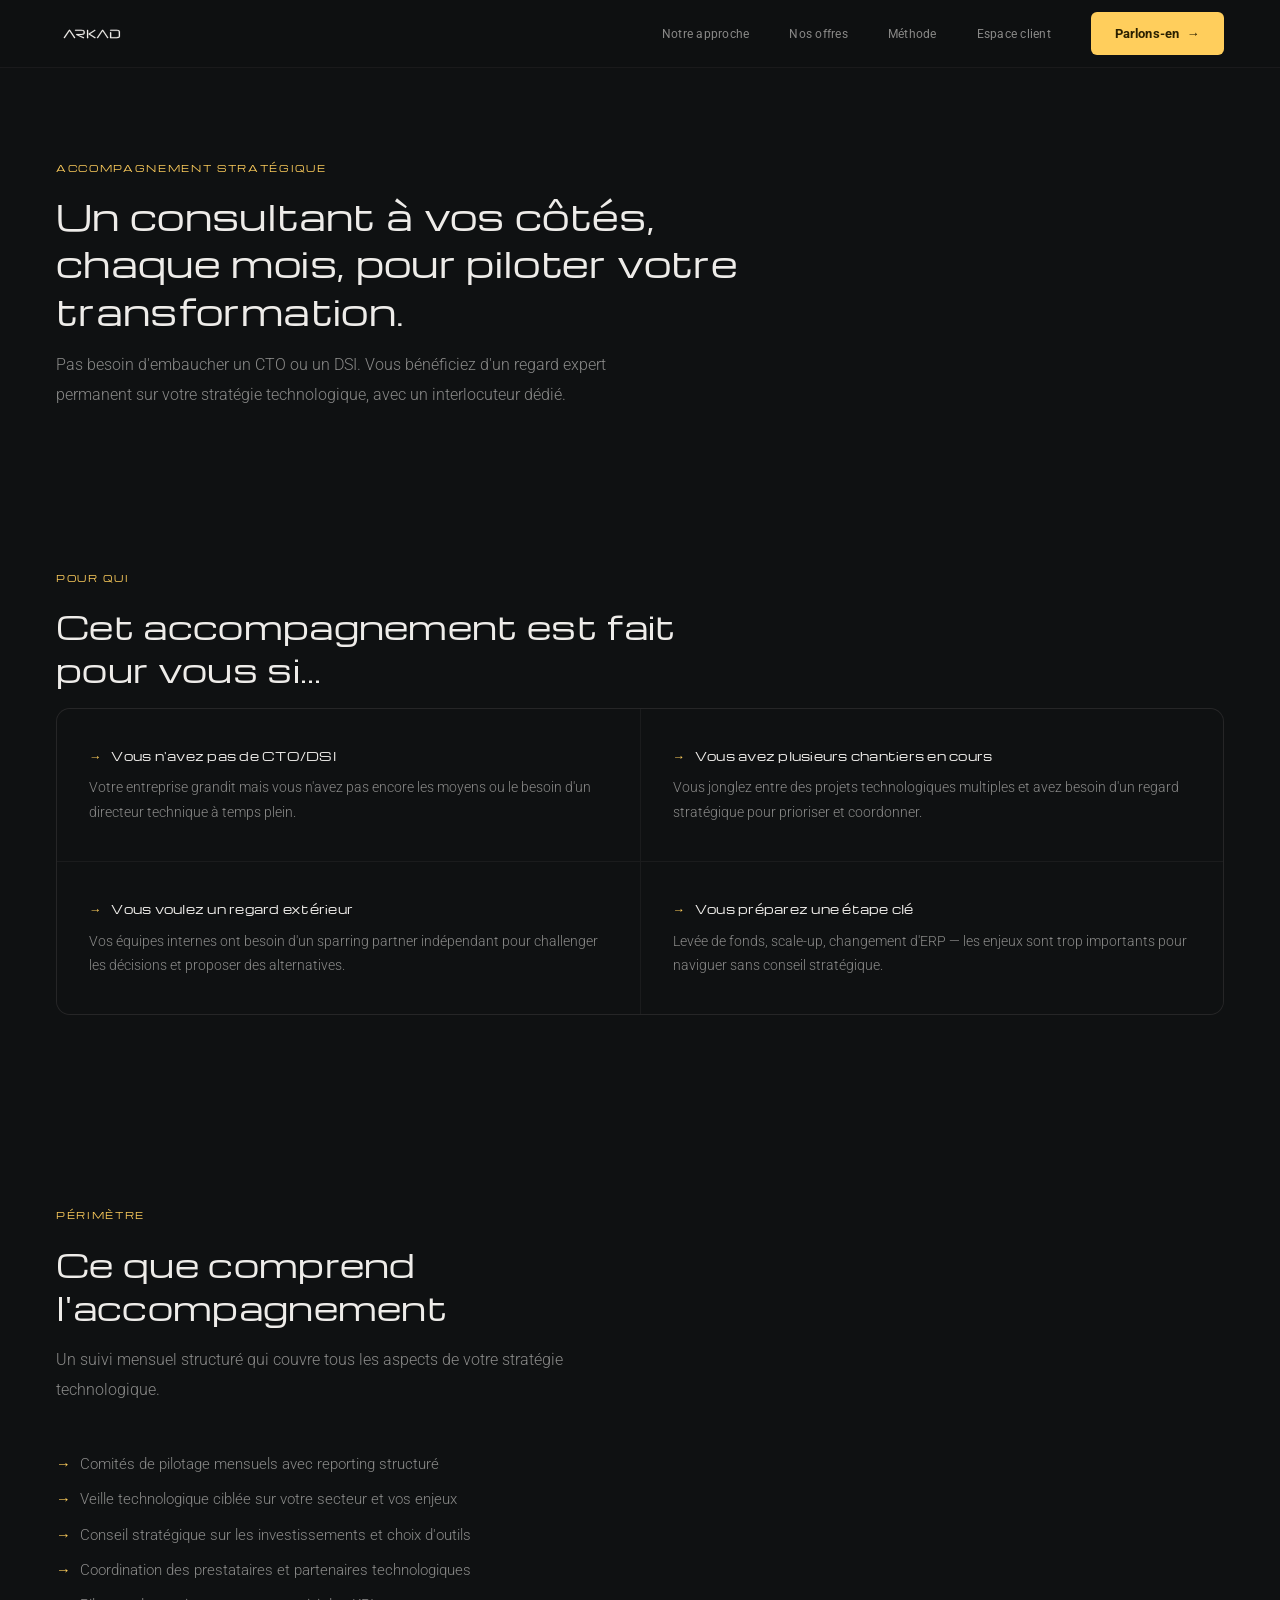
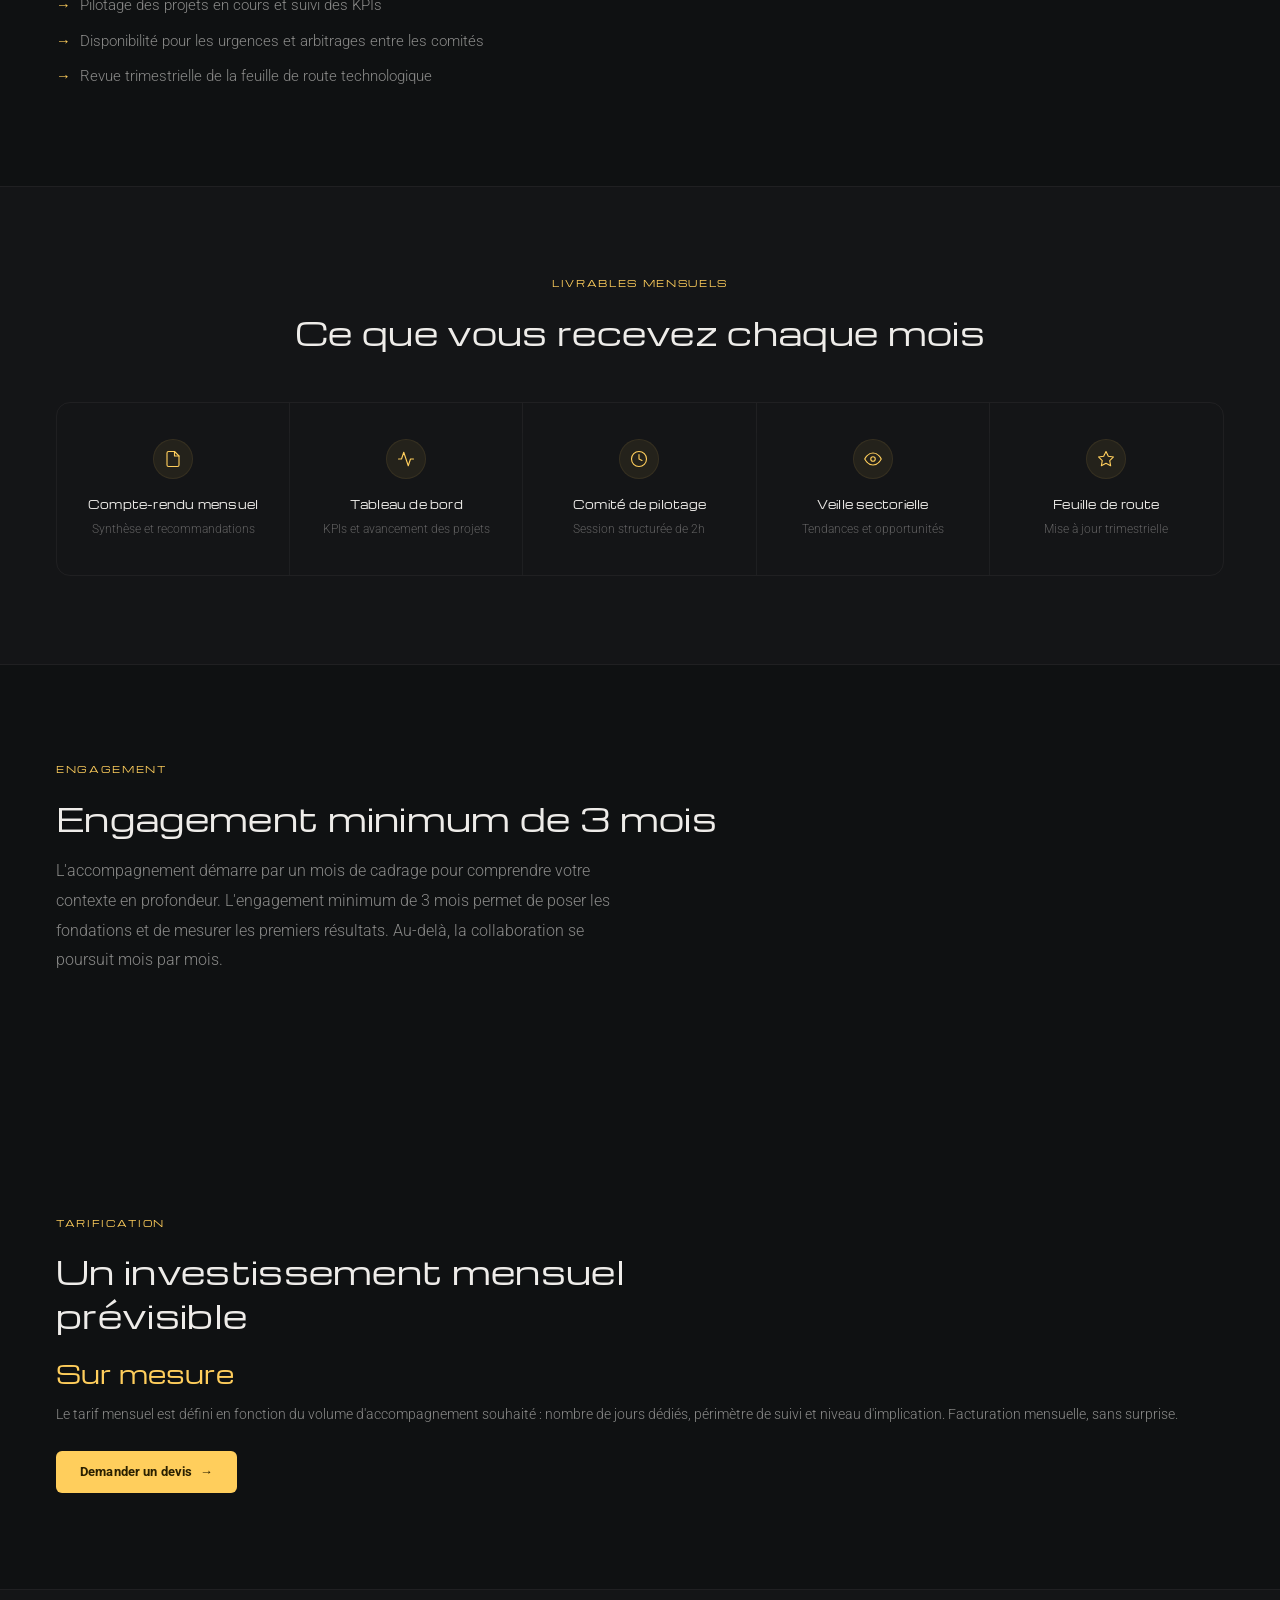
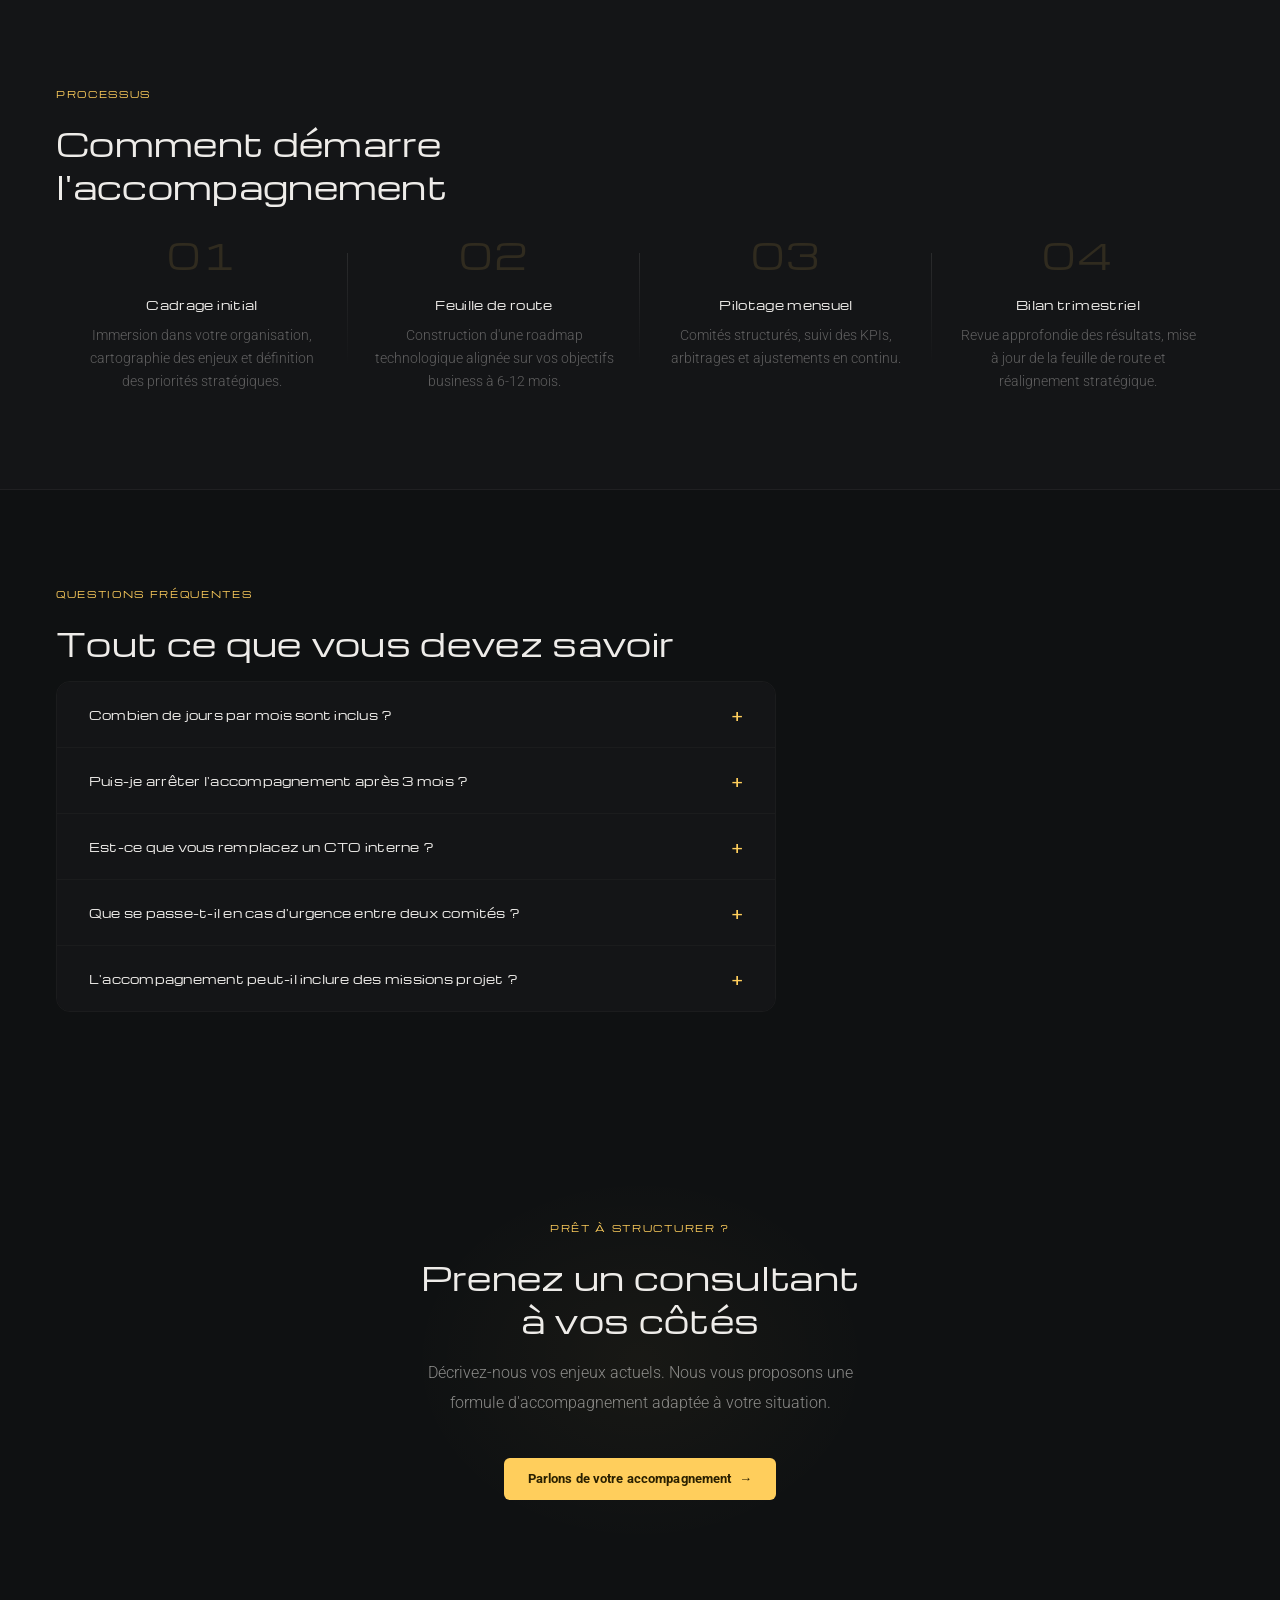
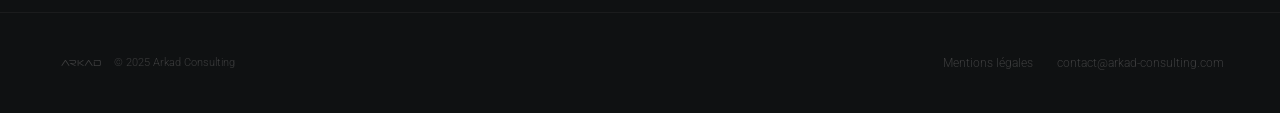
==== commit 47dad8d7: "update: tarification sur mesure et refonte des cartes offres Remplacement des prix affichés par "Sur" ====
--- a/accompagnement-strategique.html
+++ b/accompagnement-strategique.html
@@ -4,7 +4,7 @@
   <meta charset="UTF-8">
   <meta name="viewport" content="width=device-width, initial-scale=1.0">
   <title>Accompagnement Stratégique Mensuel — Arkad Consulting</title>
-  <meta name="description" content="Un consultant dédié chaque mois pour piloter votre transformation technologique. Suivi continu et amélioration permanente. À partir de 1 500 €/mois.">
+  <meta name="description" content="Un consultant dédié chaque mois pour piloter votre transformation technologique. Suivi continu et amélioration permanente. Devis sur mesure.">
   <link rel="canonical" href="https://arkad-consulting.com/accompagnement-strategique.html">
   <!-- Open Graph -->
   <meta property="og:type" content="website">
@@ -174,8 +174,9 @@
       <div class="section__eyebrow reveal">Tarification</div>
       <h2 class="section__title reveal">Un investissement mensuel prévisible</h2>
       <div class="reveal">
-        <div class="pricing-highlight">À partir de 1 500 <span class="euro">€</span>/mois</div>
+        <div class="pricing-highlight">Sur mesure</div>
         <p class="pricing-detail">Le tarif mensuel est défini en fonction du volume d'accompagnement souhaité : nombre de jours dédiés, périmètre de suivi et niveau d'implication. Facturation mensuelle, sans surprise.</p>
+        <a href="index.html#contact" class="btn btn--primary" style="margin-top:1.5rem">Demander un devis <span class="btn__arrow">→</span></a>
       </div>
     </div>
   </section>
@@ -292,11 +293,6 @@
   },
   "description": "Un consultant dédié chaque mois pour piloter votre transformation technologique. Suivi continu et amélioration permanente.",
   "url": "https://arkad-consulting.com/accompagnement-strategique.html",
-  "offers": {
-    "@type": "Offer",
-    "price": "1500",
-    "priceCurrency": "EUR"
-  }
 }
 </script>
 <script src="js/main.js"></script>
--- a/css/main.css
+++ b/css/main.css
@@ -94,6 +94,12 @@
   box-shadow: 0 8px 30px rgba(255, 206, 92, 0.2);
 }
 
+.btn--lg {
+  padding: 1rem 2.5rem;
+  font-size: 1.05rem;
+  letter-spacing: 0.03em;
+}
+
 .btn--ghost {
   background: transparent;
   color: var(--creme);
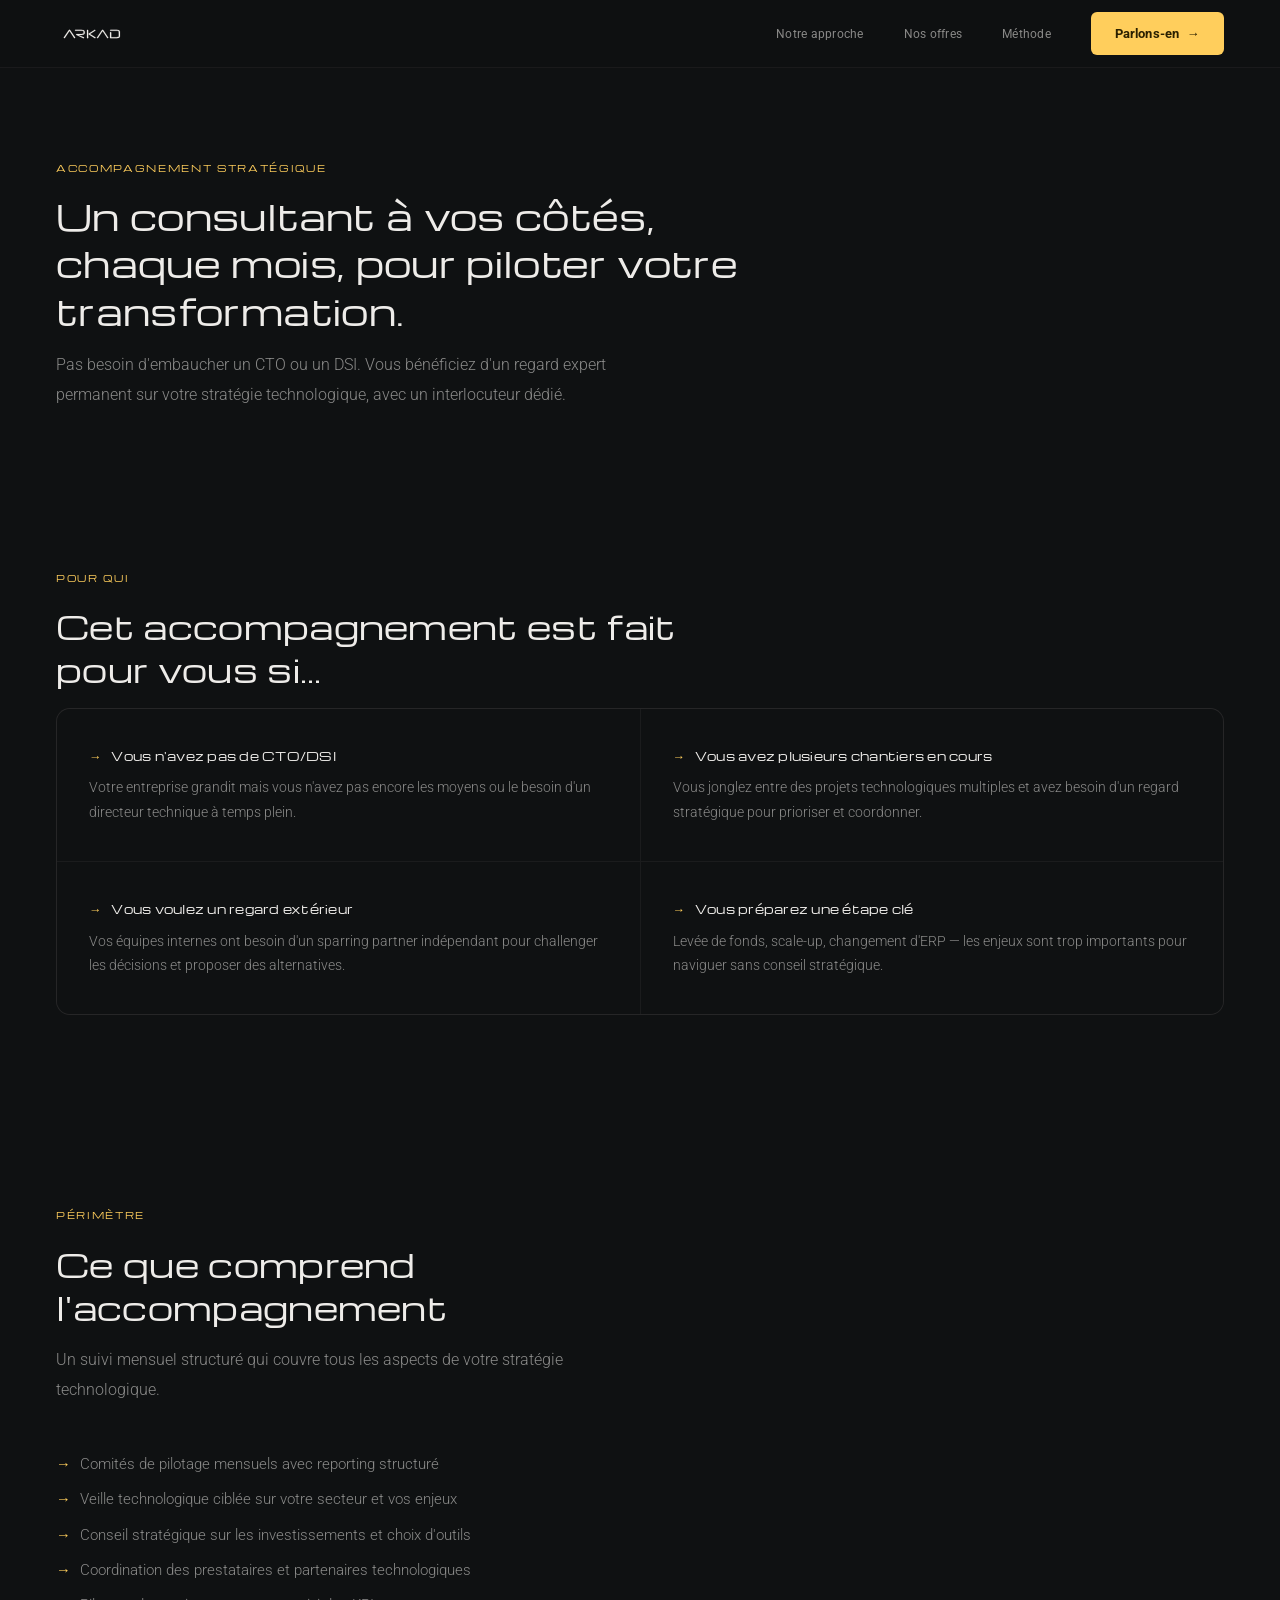
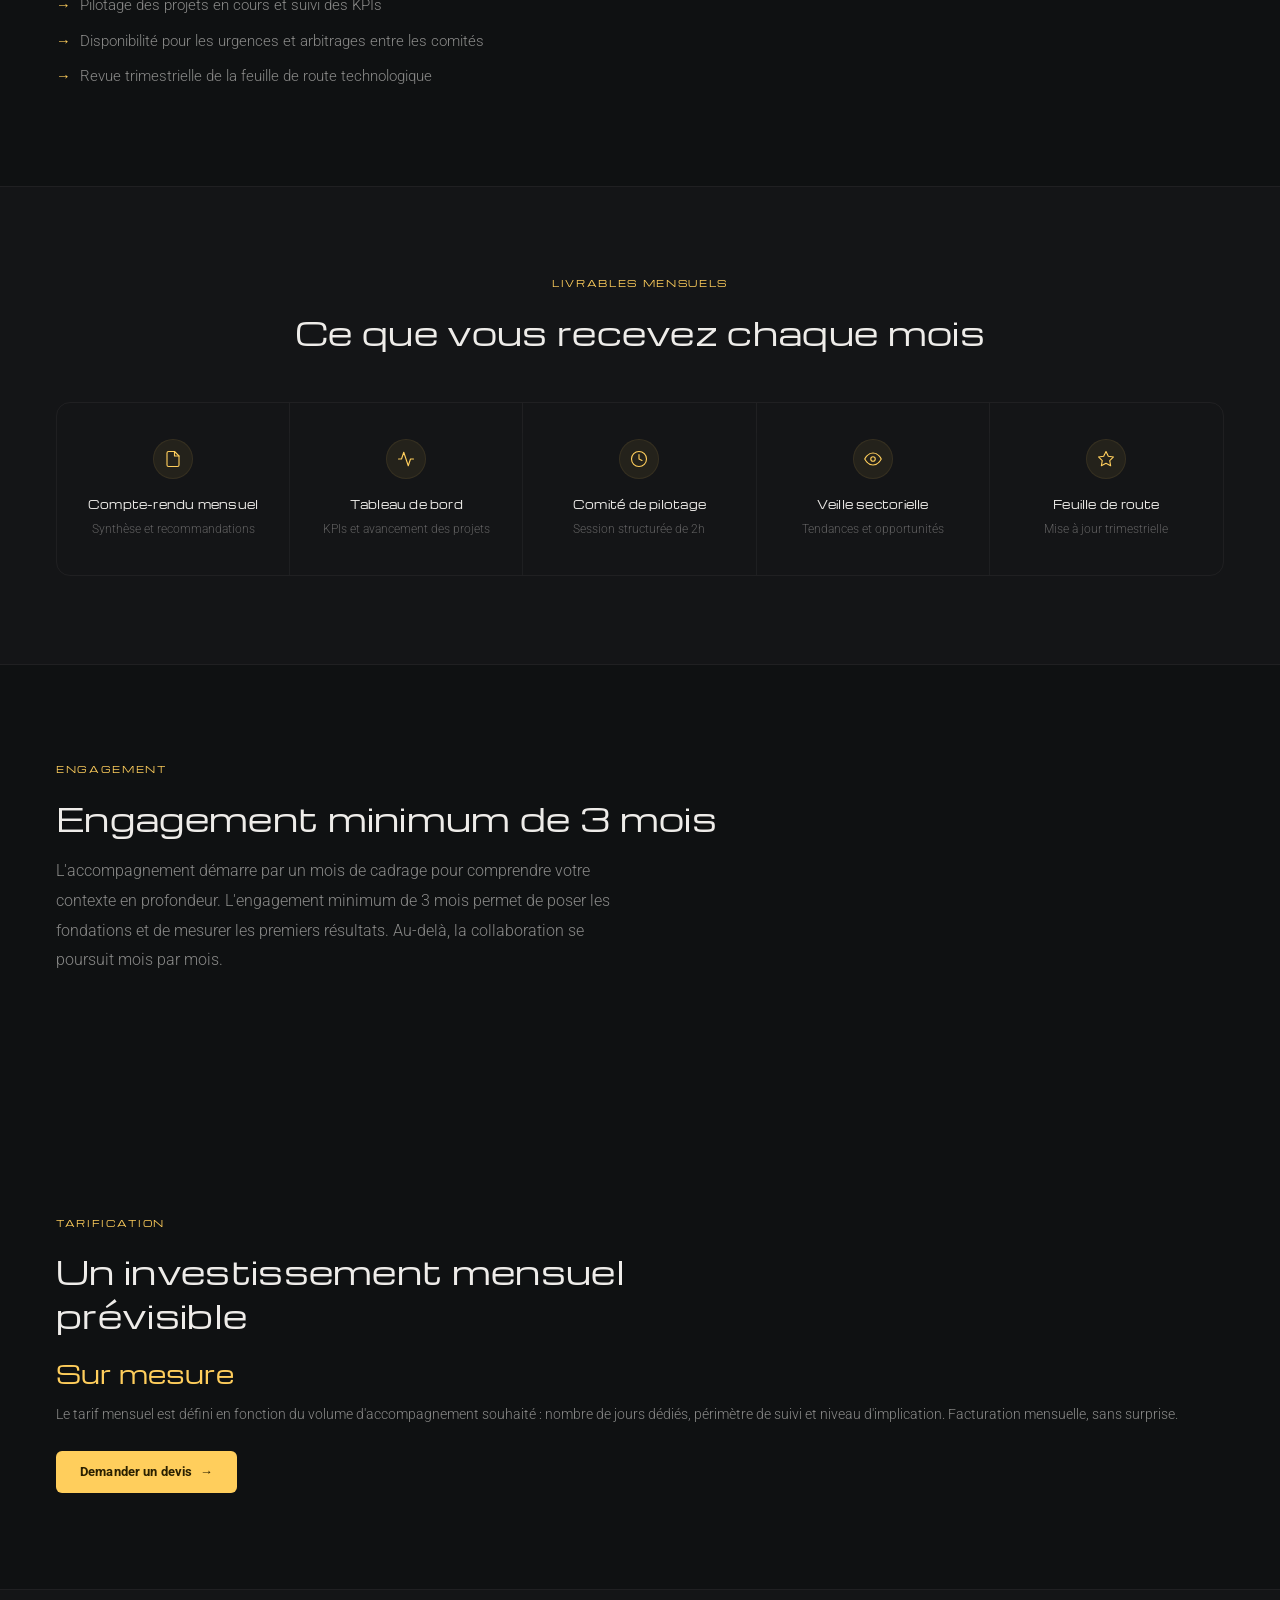
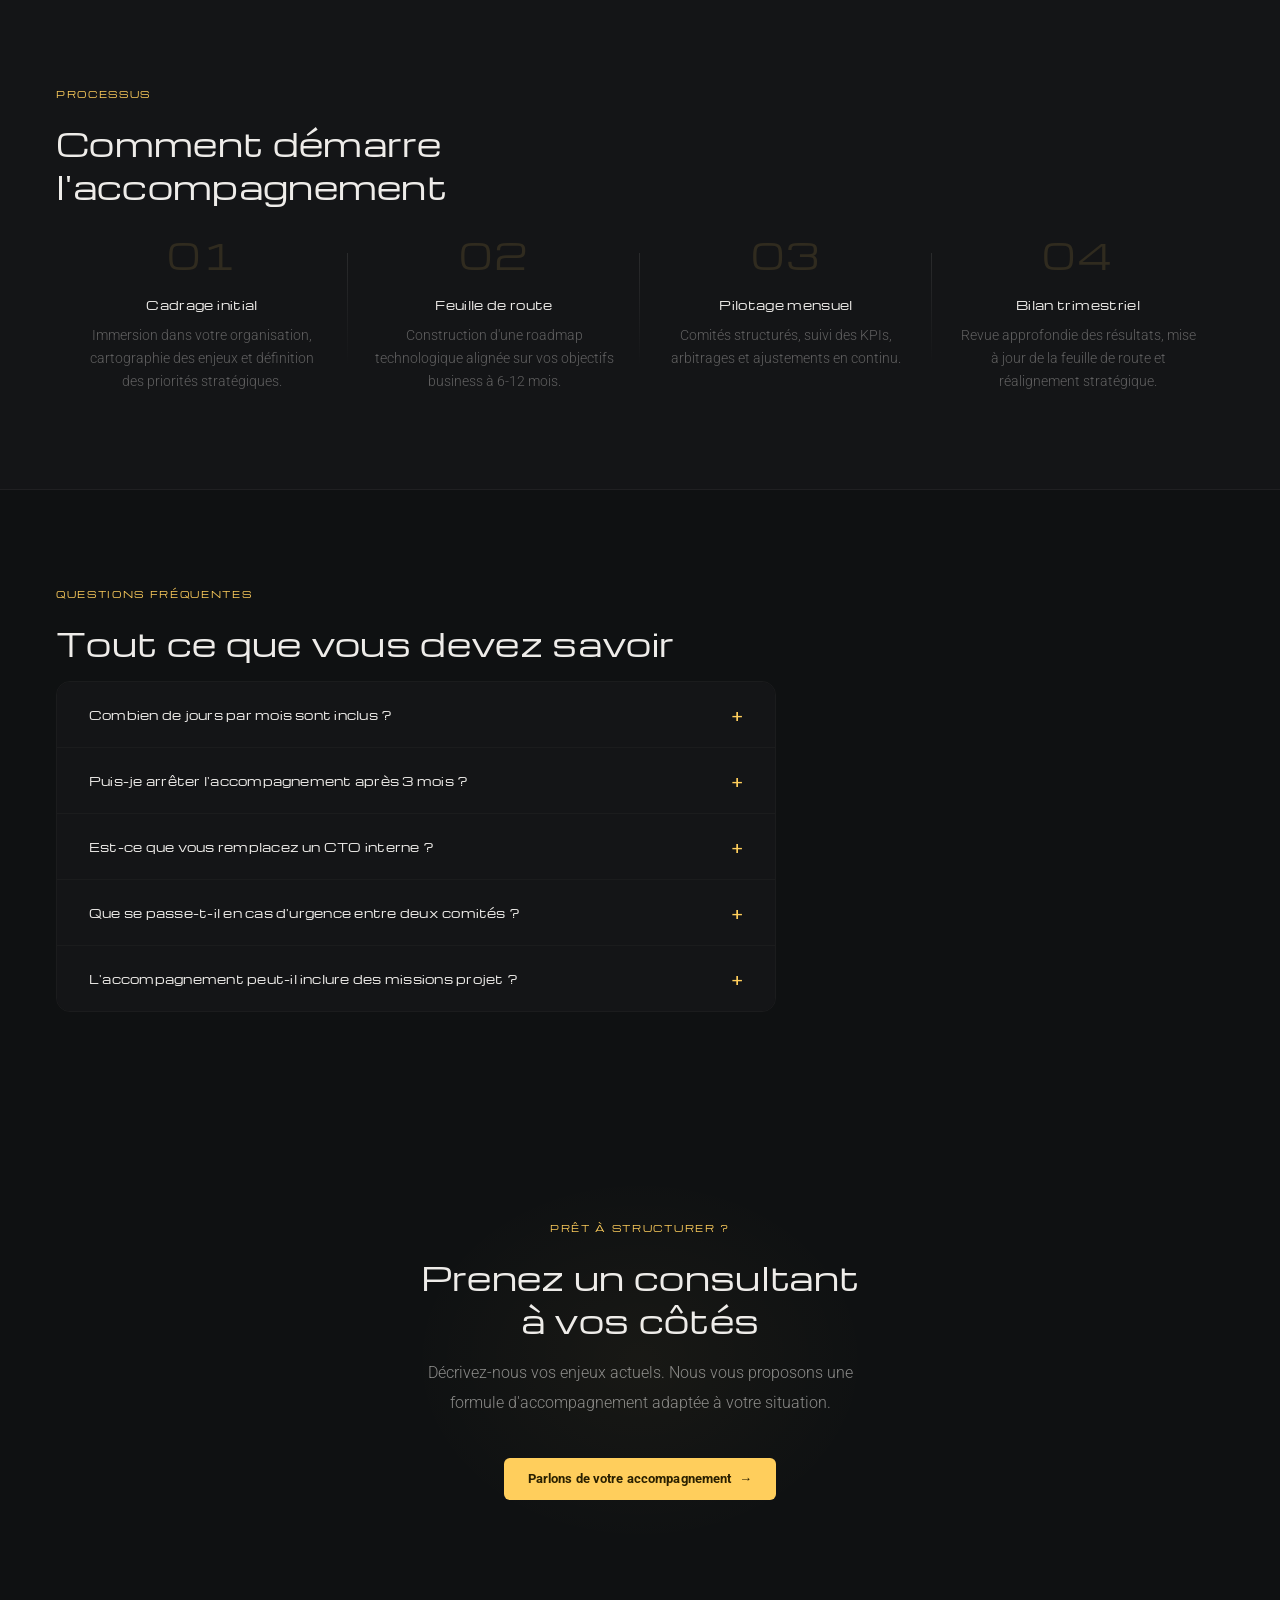
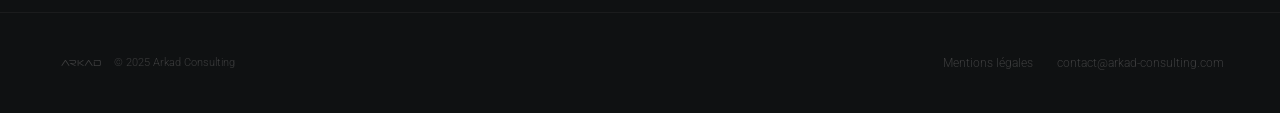
==== commit 2a773966: "remove: retrait de l'espace client et admin pour simplifier le site Suppression du portail client (a" ====
--- a/accompagnement-strategique.html
+++ b/accompagnement-strategique.html
@@ -48,7 +48,6 @@
     <a href="index.html#approche" class="nav__link">Notre approche</a>
     <a href="index.html#offres" class="nav__link">Nos offres</a>
     <a href="index.html#methode" class="nav__link">Méthode</a>
-    <a href="portail.html" class="nav__link">Espace client</a>
     <a href="index.html#contact" class="btn btn--primary">Parlons-en <span class="btn__arrow">→</span></a>
   </div>
 </nav>
